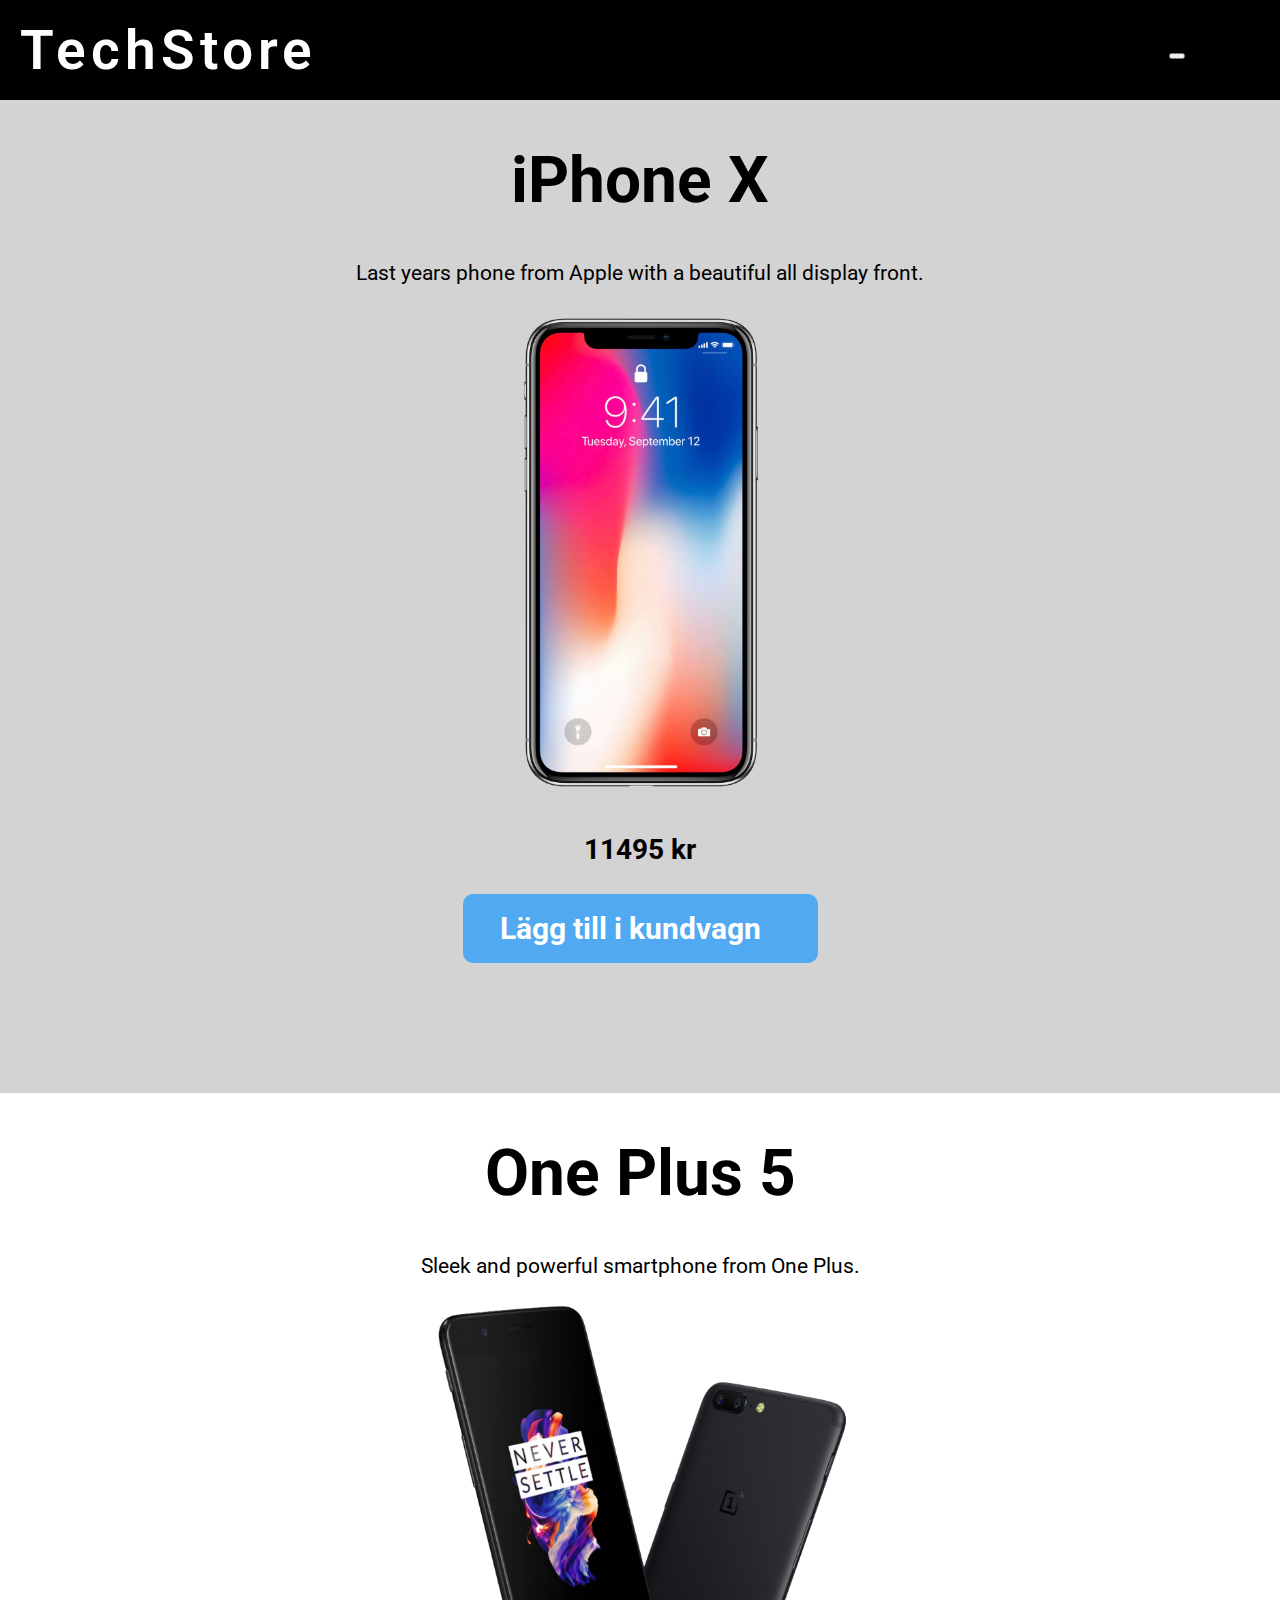
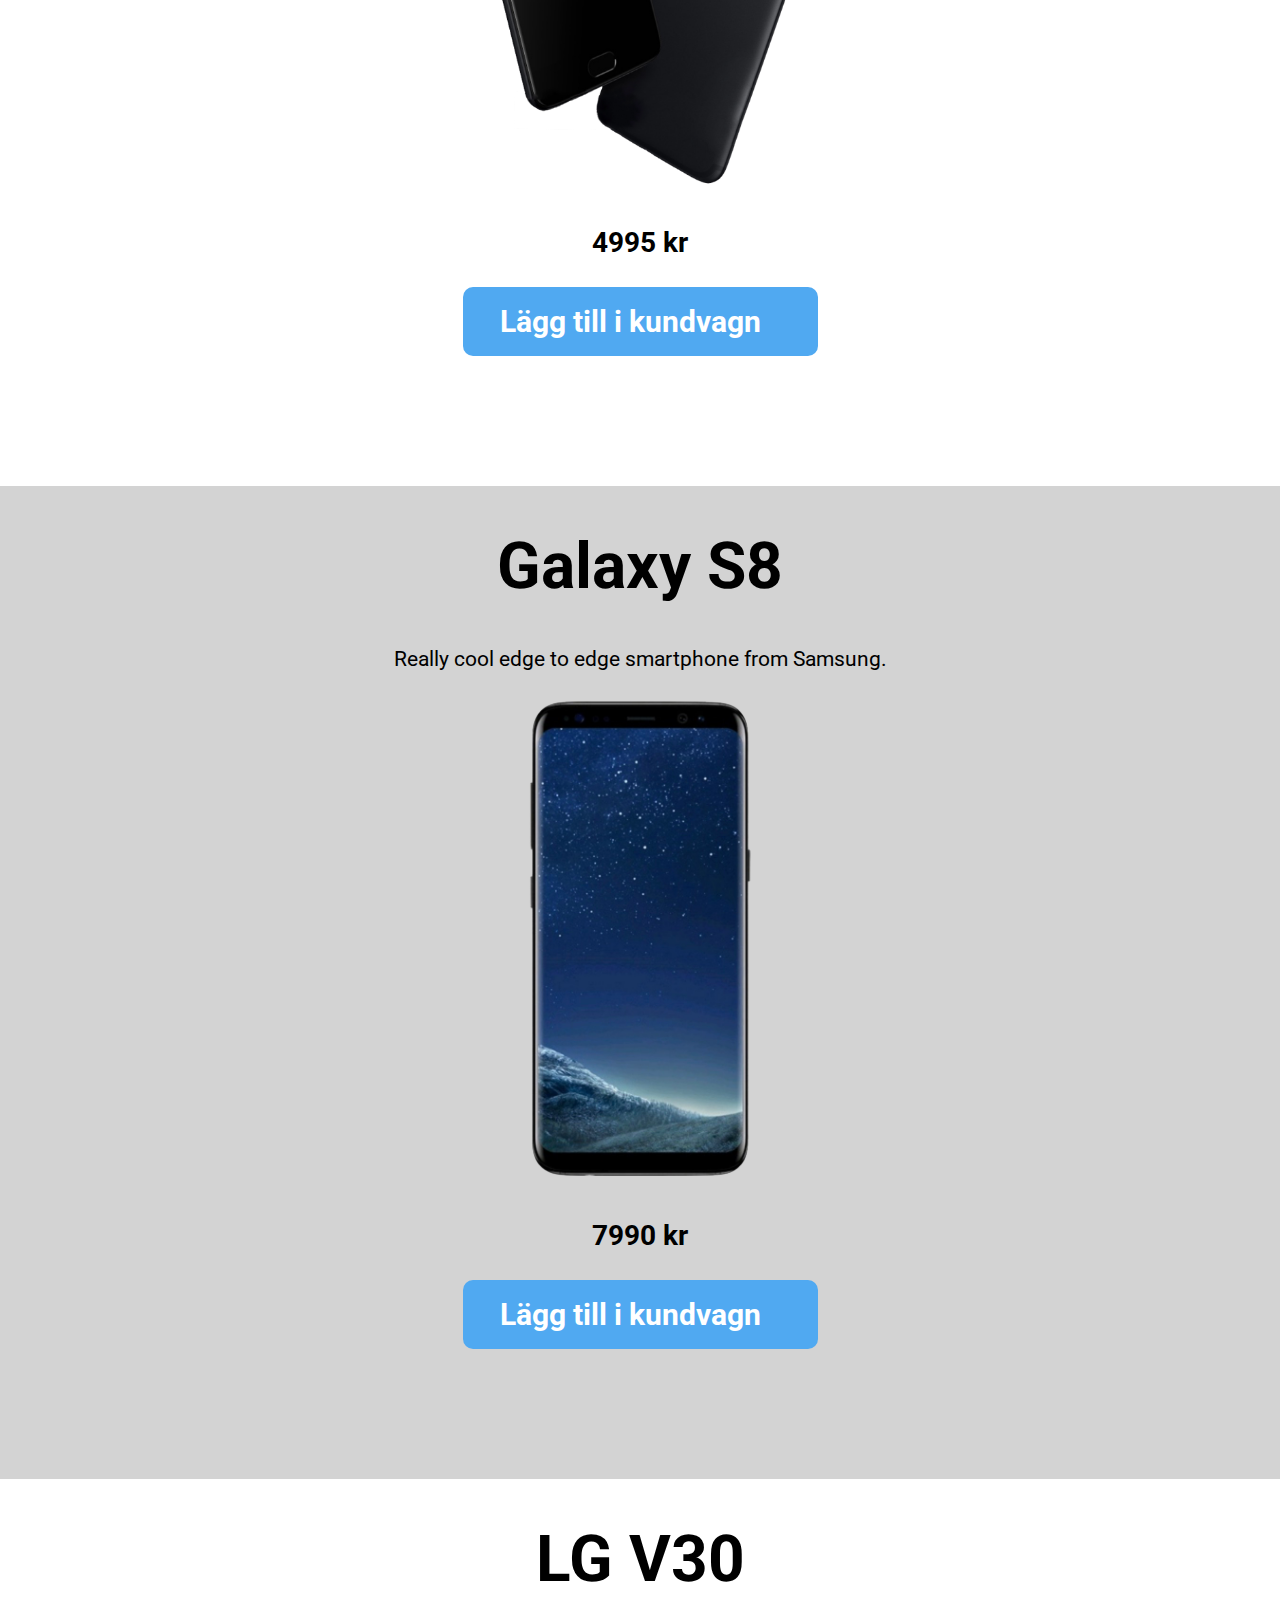
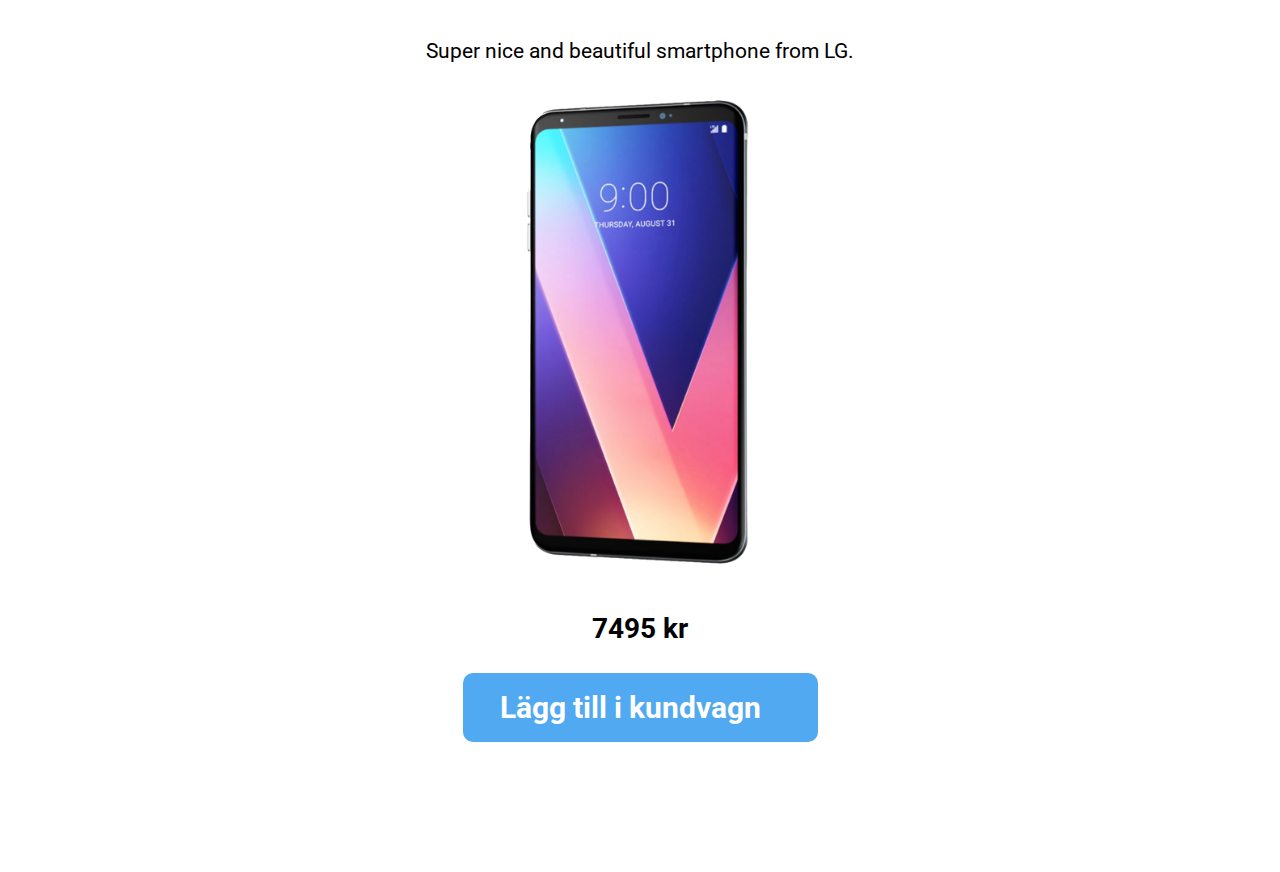
==== index.html @ 5148abc2 "CreatedTeachstoreSkeleton" ====
<!DOCTYPE HTML>

<html>

<head>
    <title>TechStore</title>
    <meta charset="utf-8" />
    <meta http-equiv="X-UA-Compatible" content="IE=edge">
    <meta name="viewport" content="width=device-width, initial-scale=1">
    <link rel="preconnect" href="https://fonts.googleapis.com">
    <link rel="preconnect" href="https://fonts.gstatic.com" crossorigin>
    <link href="https://fonts.googleapis.com/css2?family=Roboto:wght@700&family=Zen+Antique&display=swap" rel="stylesheet">
    <link rel="stylesheet" href="https://use.fontawesome.com/releases/v5.15.4/css/all.css" integrity="sha384-DyZ88mC6Up2uqS4h/KRgHuoeGwBcD4Ng9SiP4dIRy0EXTlnuz47vAwmeGwVChigm" crossorigin="anonymous">
    <!-- Visit www.fontawesome.com on how to add font icons to your project -->
    <!-- Link your stylesheet file/files, do NOT write styles in the html file! -->
    <script src="./main.js"></script>
    <link rel="stylesheet" href="main.css">
</head>

<body onload="initSite()">
    <header>
        <!-- Your header title and shopping cart button goes here  -->
        <div id="Header">
            <div id="HeaderText">
                <h1 id="TitleHeader">TechStore</h1>
            </div>
            <div id="Mellan"></div>
            <div id="rightHeader">
                <button id="Cart"><i class="fas fa-shopping-cart"></i></button>
               
            </div>
        </div>
    </header>

    <main>
      
    </main>


    <footer>
        <div class="namebox"></div>
    </footer>
</body>

</html>
---- main.css ----
* {
    box-sizing: border-box;
    font-family: 'Roboto', sans-serif;
}

#TitleHeader {
    font-size: 55px;;
    align-items: center;
    margin: 0px;
    font-weight: 600;
    letter-spacing: 5px;
    margin-left: 20px;
    flex-grow: 1;
}

#HeaderText {
    align-items: center;
    font-size: 35px;
}

#Mellan {
    flex-grow: 4;
    height: 100%;
}

body {
    position: relative;
    margin: 0pt;
    display: flex;
    align-items: center;
    flex-direction: column;  
}

#Header {
    position: fixed;
    height: 100px;
    background-color: rgb(0, 0, 0);
    margin: 0px;
    left: 0;
    right: 0;
    top: 0;
    flex-direction: row;
    color: white;
    display: flex;
    align-items: center;
}

#rightHeader {
    justify-content: flex-end;
    flex-grow: 1;
    text-align: center;
   
}

main {  
    display: flex;
    flex-direction: column;
    width: 100%;
    /* background-color: blue; */
    padding-top: 100px;
    text-align: center;
}

img {
    height: 55vh;
}

.titleContainer, .descriptionContainer, .priceContainer, .cartContainer {   
    font-family: 'Roboto', sans-serif;
}

.descriptionContainer {
    font-size: 21px;
}

.priceContainer { 
    font-size: x-large;
}

.titleContainer {
    font-size: xx-large;
}

.cartContainer {

display: flex;
justify-content: center;
padding-bottom: 130px;
}

button {
    background-color: none;
    font-size: 15px;
    
}

h4 {
    margin: 0px;
}

/* #myButton:hover {
    background-color: #555; 
} */


.cartButton {
    margin: 0;
    display: flex;
    align-items: center;
    background-color: rgb(80, 169, 241);
    padding: 17px 37px 17px 37px;
    border-radius: 10px;
    cursor: pointer;
    font-size: 30px;
    text-align: start;
    color: white;
}

.buttonIcon { 
    margin-left: 20px;
}

@media screen and (max-width: 650px) {
    body {
      
    }

    main{
        padding-top: 50px;
    }

    .cartButton {
        font-size: 17px;
        padding: 11px 27px 11px 27px;
    }

    #Header {
        height: 50px
    }

    #TitleHear

    #HeaderText {
        height: 50%;
        font-size: 50%;
        padding-right: 10px;
    }

    #TitleHeader {
        font-size: 80%;
    }

    .cartContainer {
        padding-bottom: 70px;
    }

   
    .productContainer > * {
        font-size: 70%;
    }
}
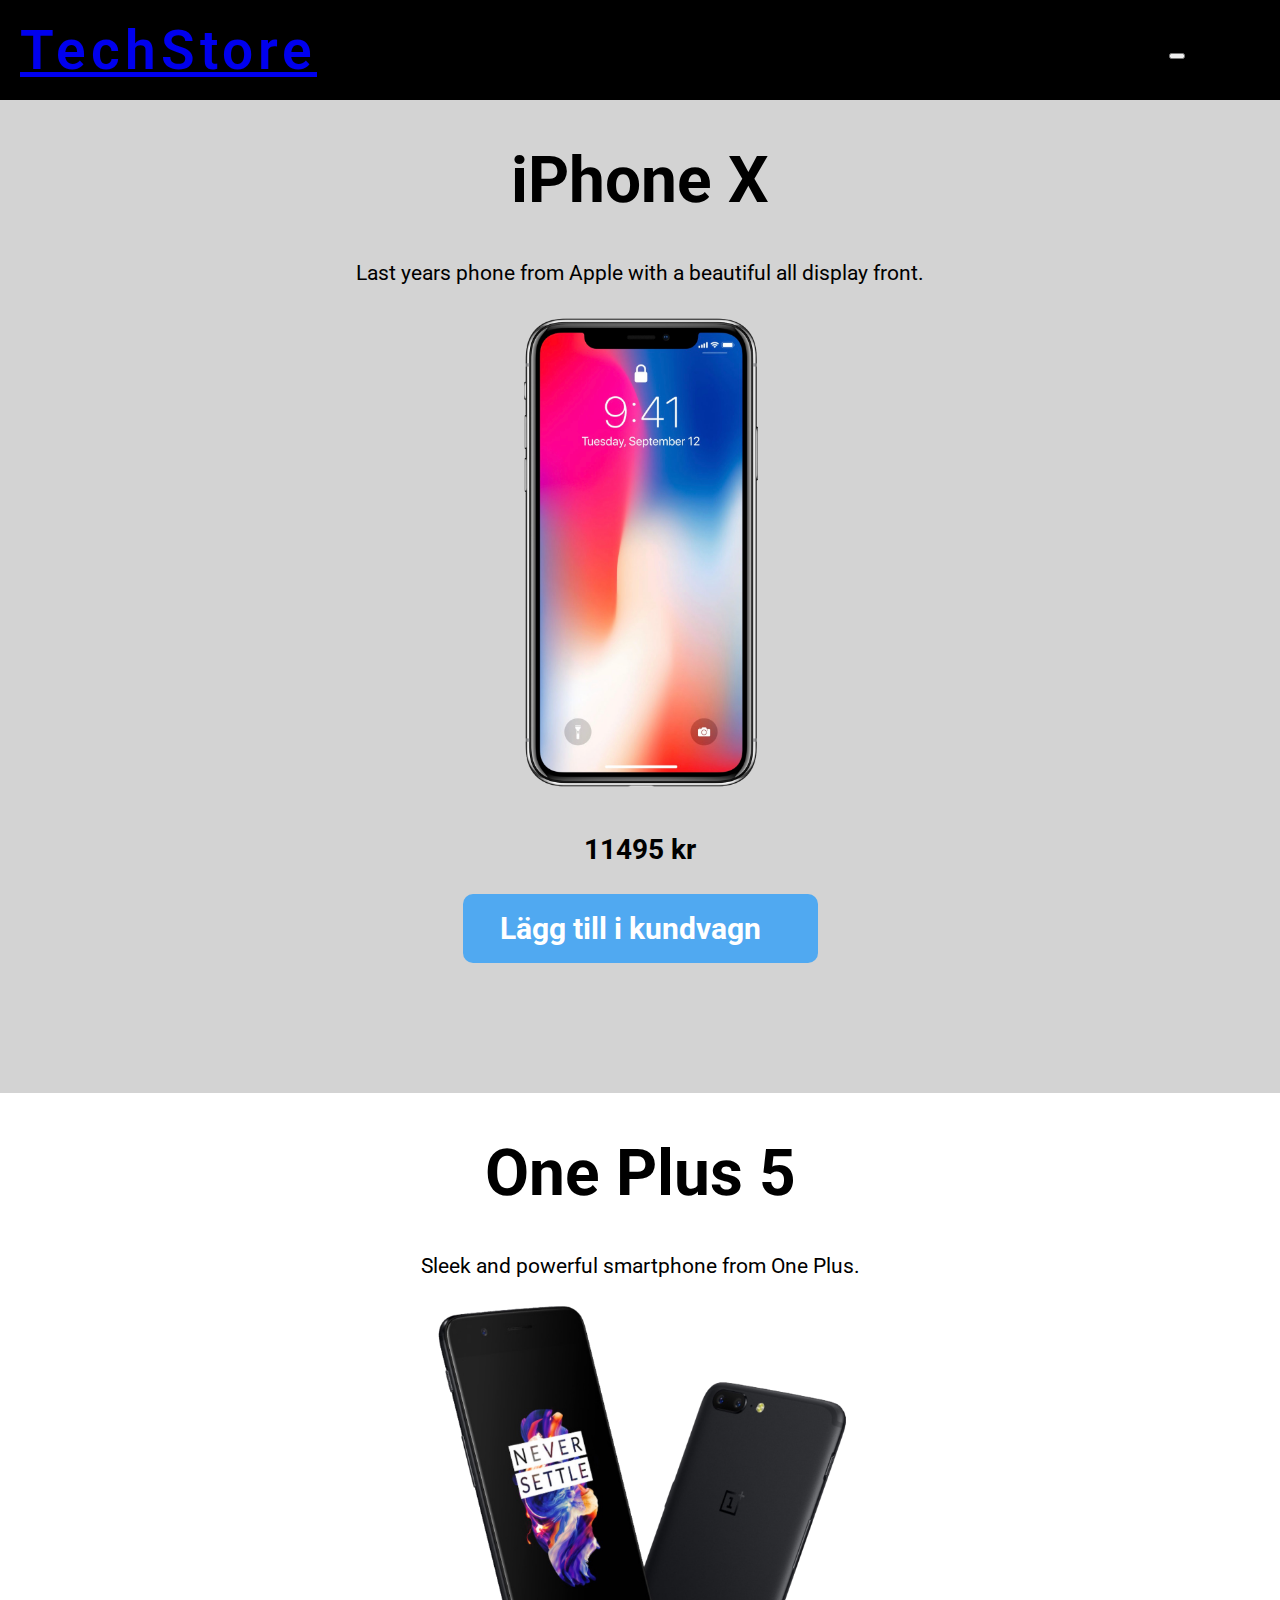
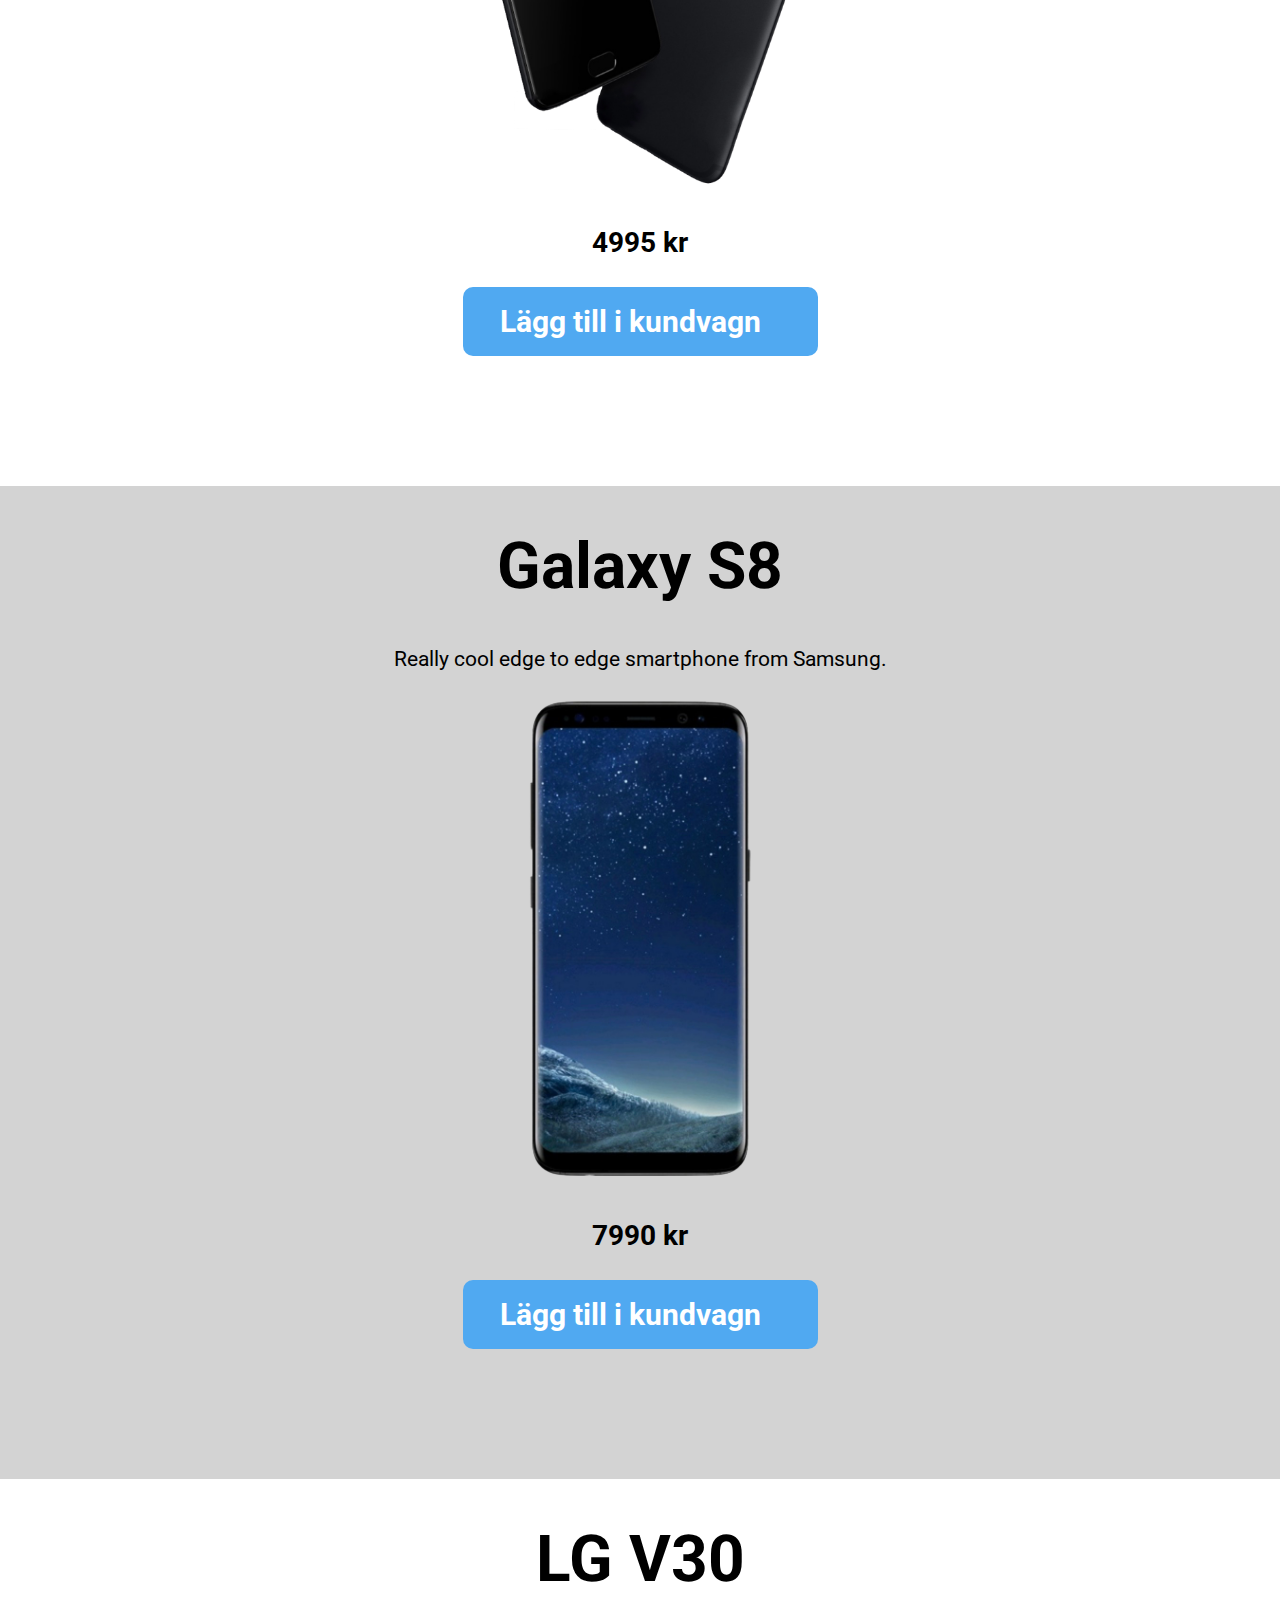
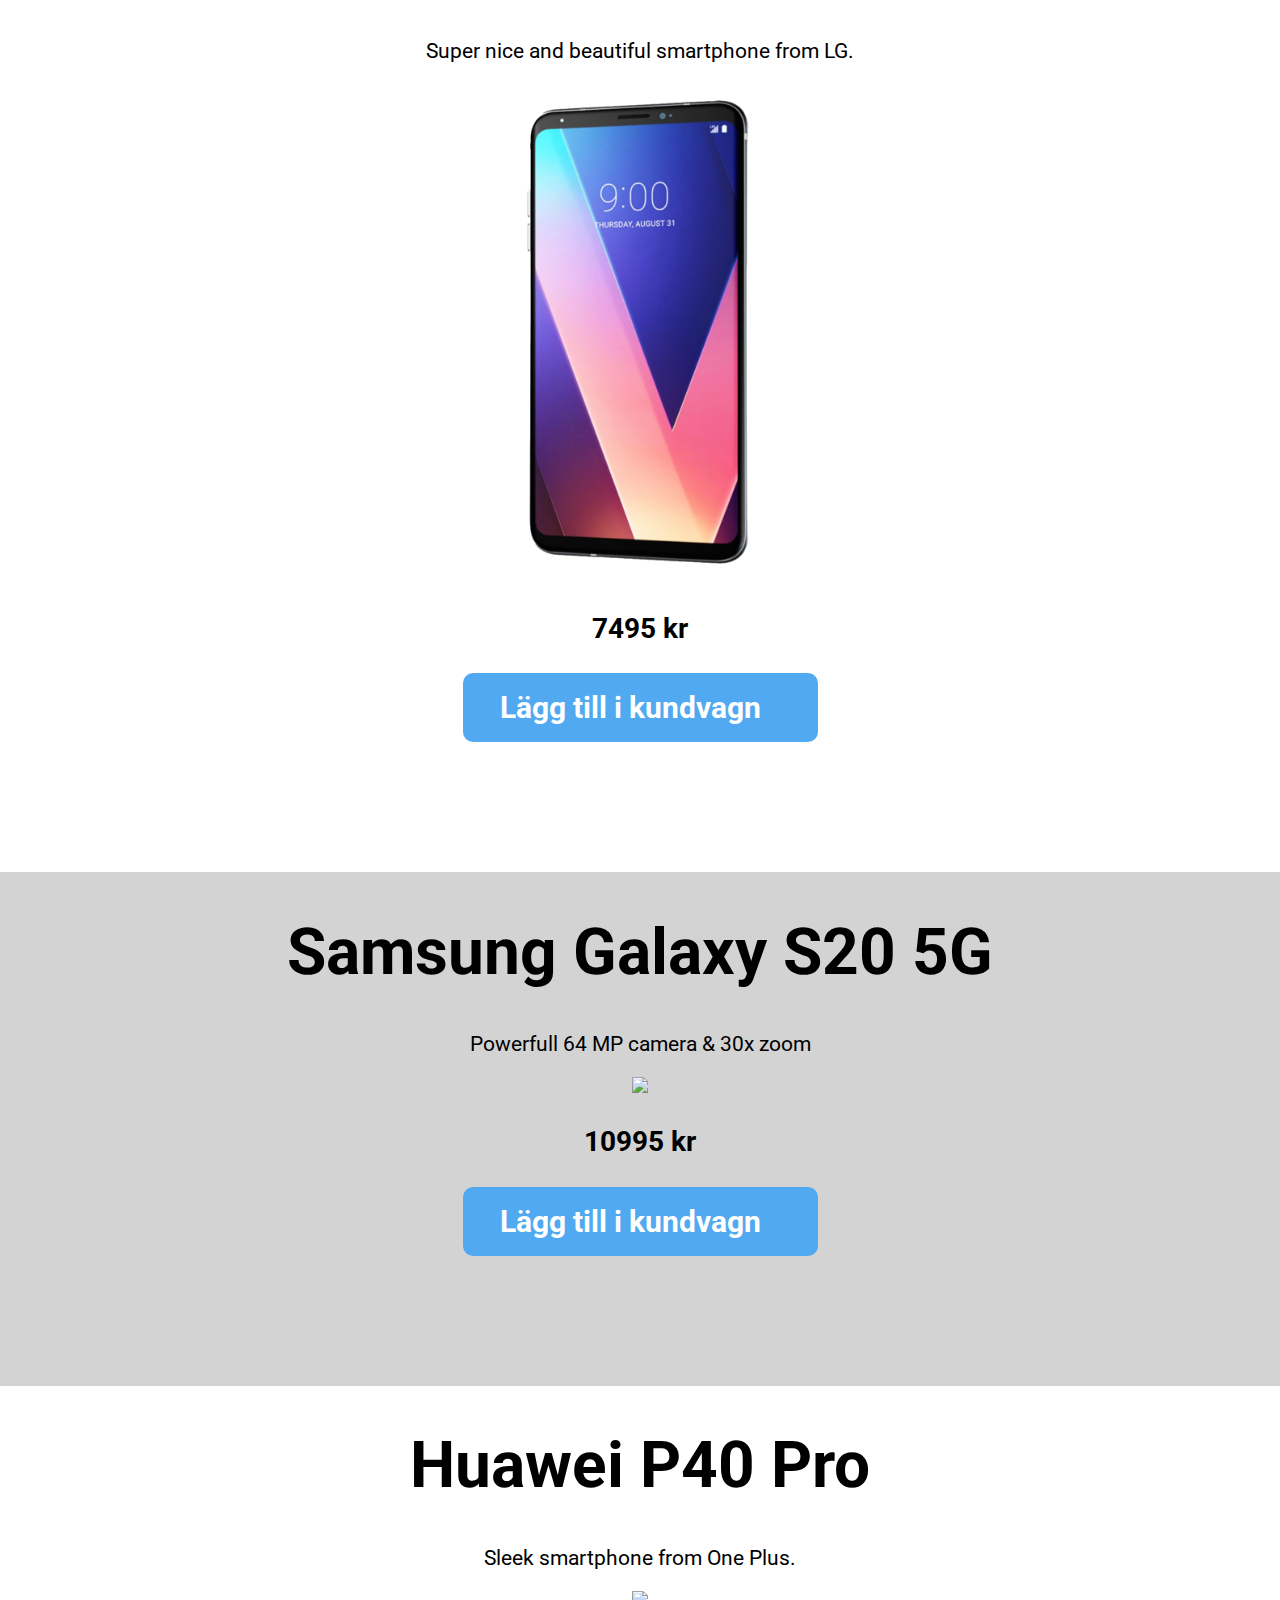
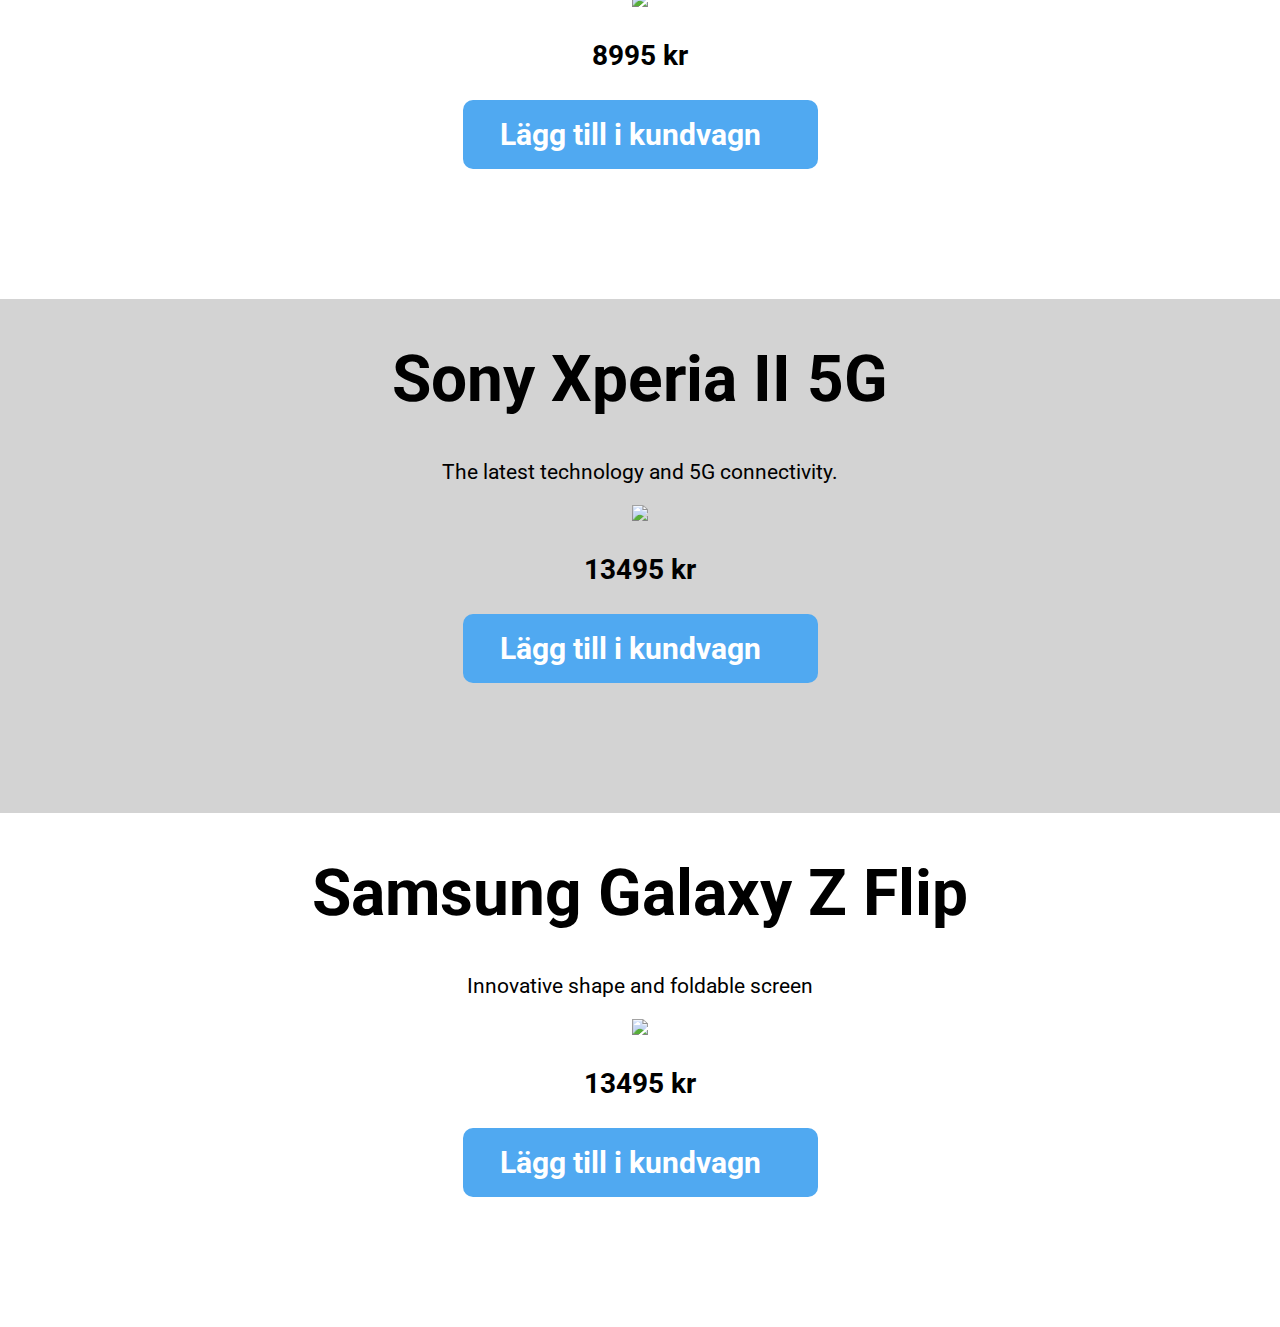
==== commit 06c72b75: "Arbete med TechStore" ====
--- a/index.html
+++ b/index.html
@@ -22,12 +22,12 @@
         <!-- Your header title and shopping cart button goes here  -->
         <div id="Header">
             <div id="HeaderText">
-                <h1 id="TitleHeader">TechStore</h1>
+                <h1 id="TitleHeader"><a href="./index.html">TechStore</a></h1>
             </div>
             <div id="Mellan"></div>
             <div id="rightHeader">
-                <button id="Cart"><i class="fas fa-shopping-cart"></i></button>
-               
+                <button id="Cart"><i class="fas fa-shopping-cart"></i><a href="./ShoppingCart.html"></a></button>
+                
             </div>
         </div>
     </header>
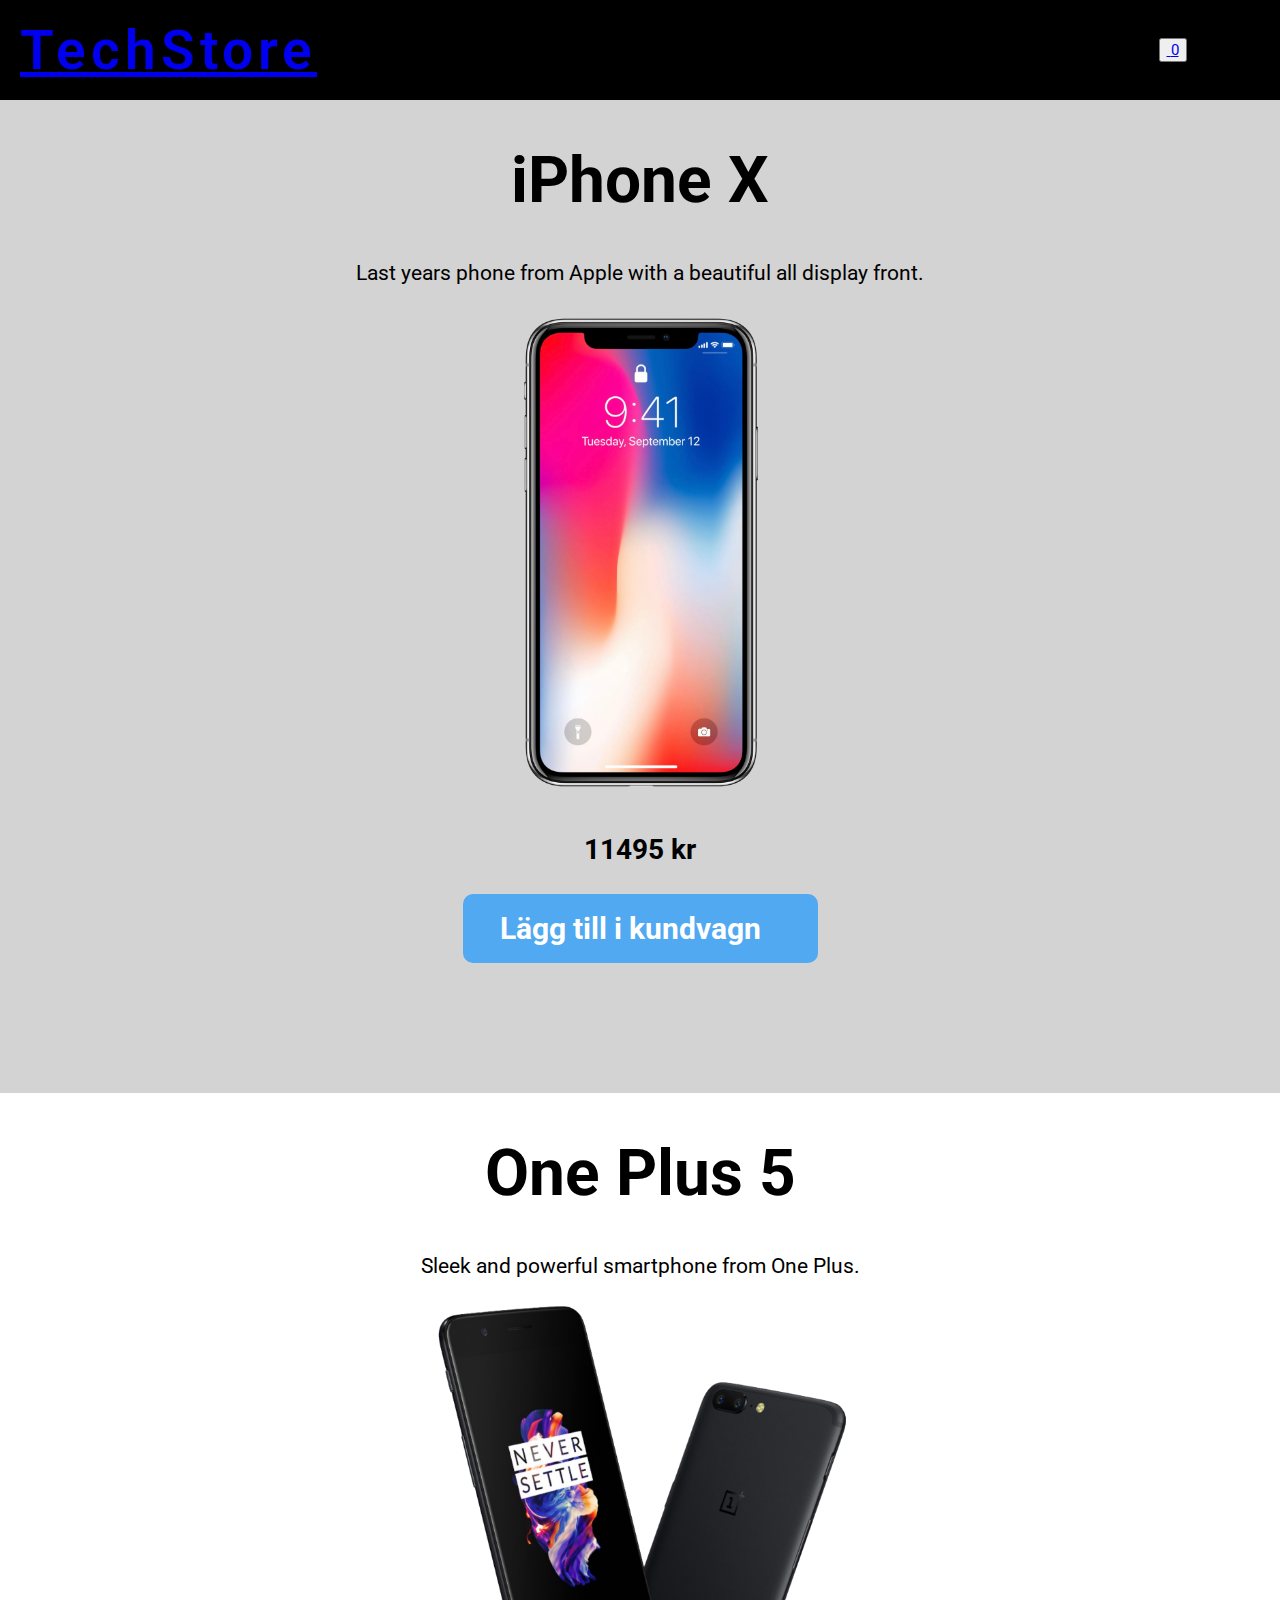
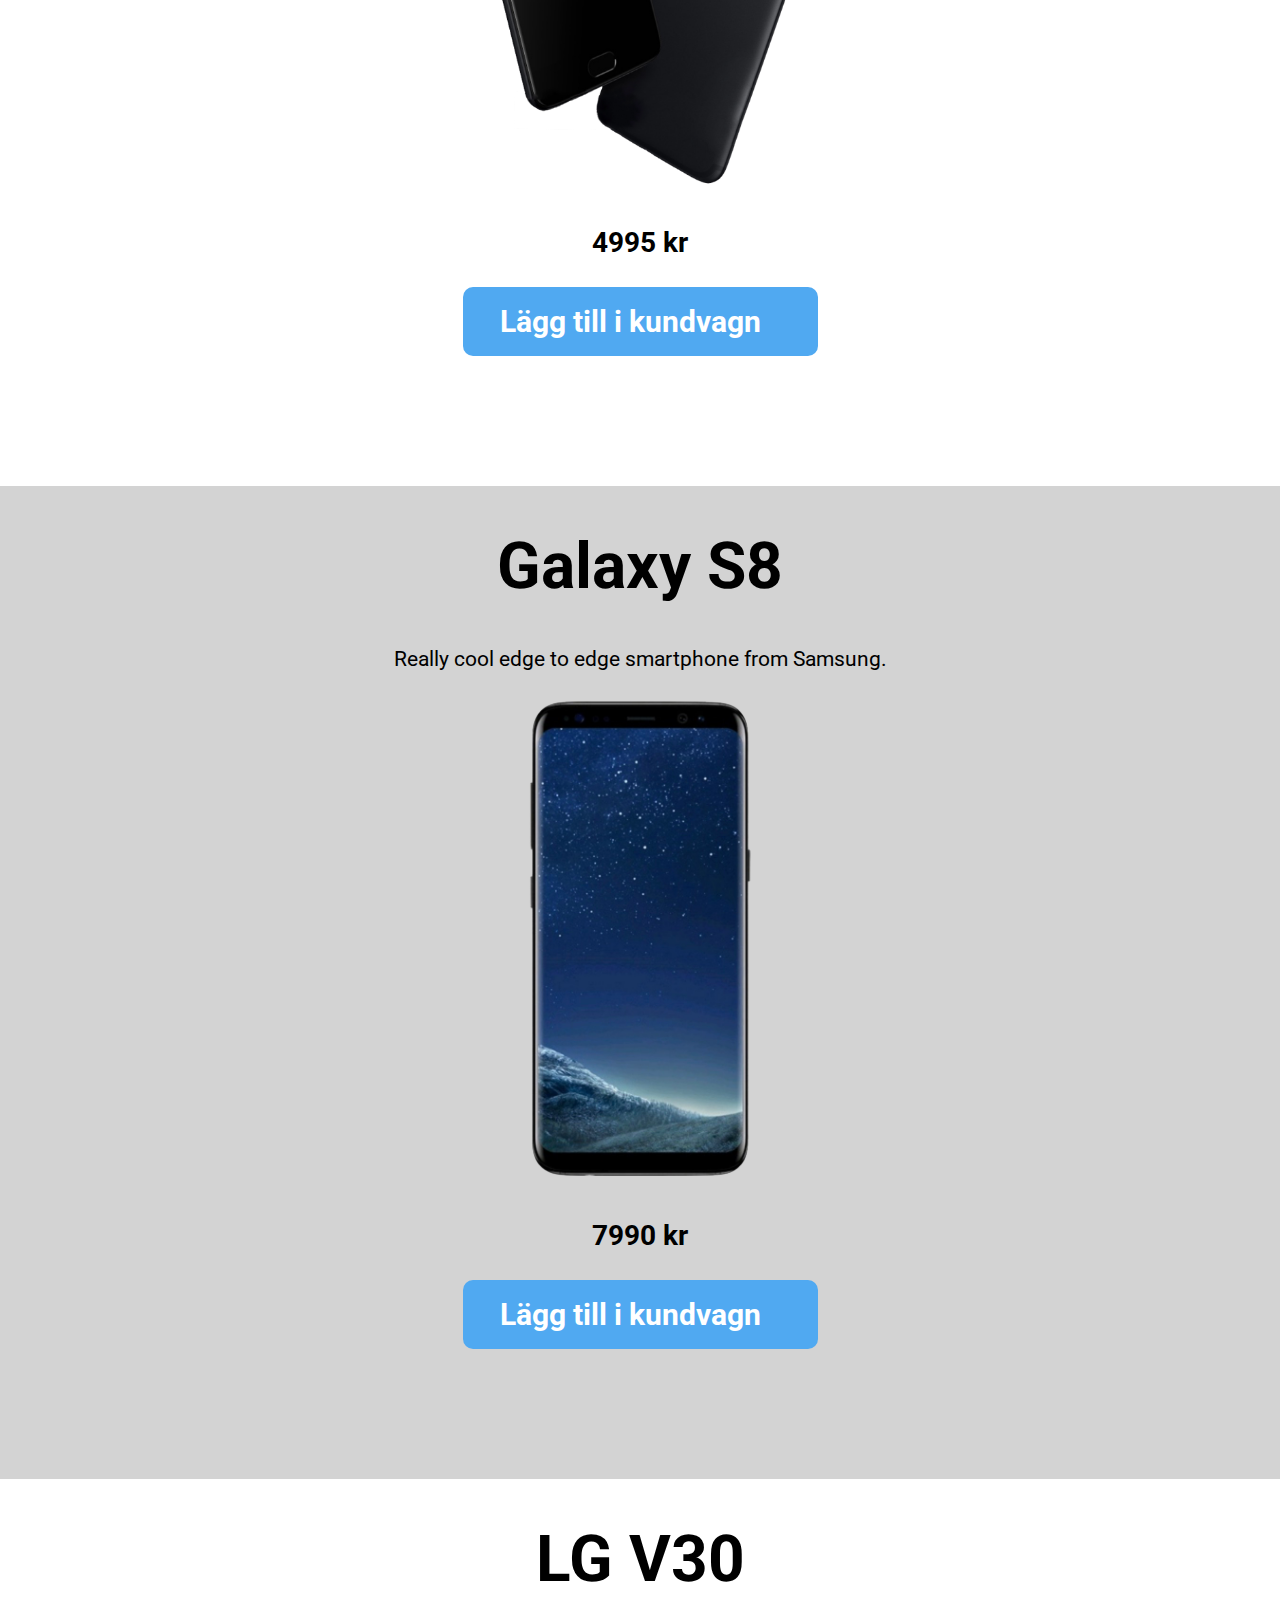
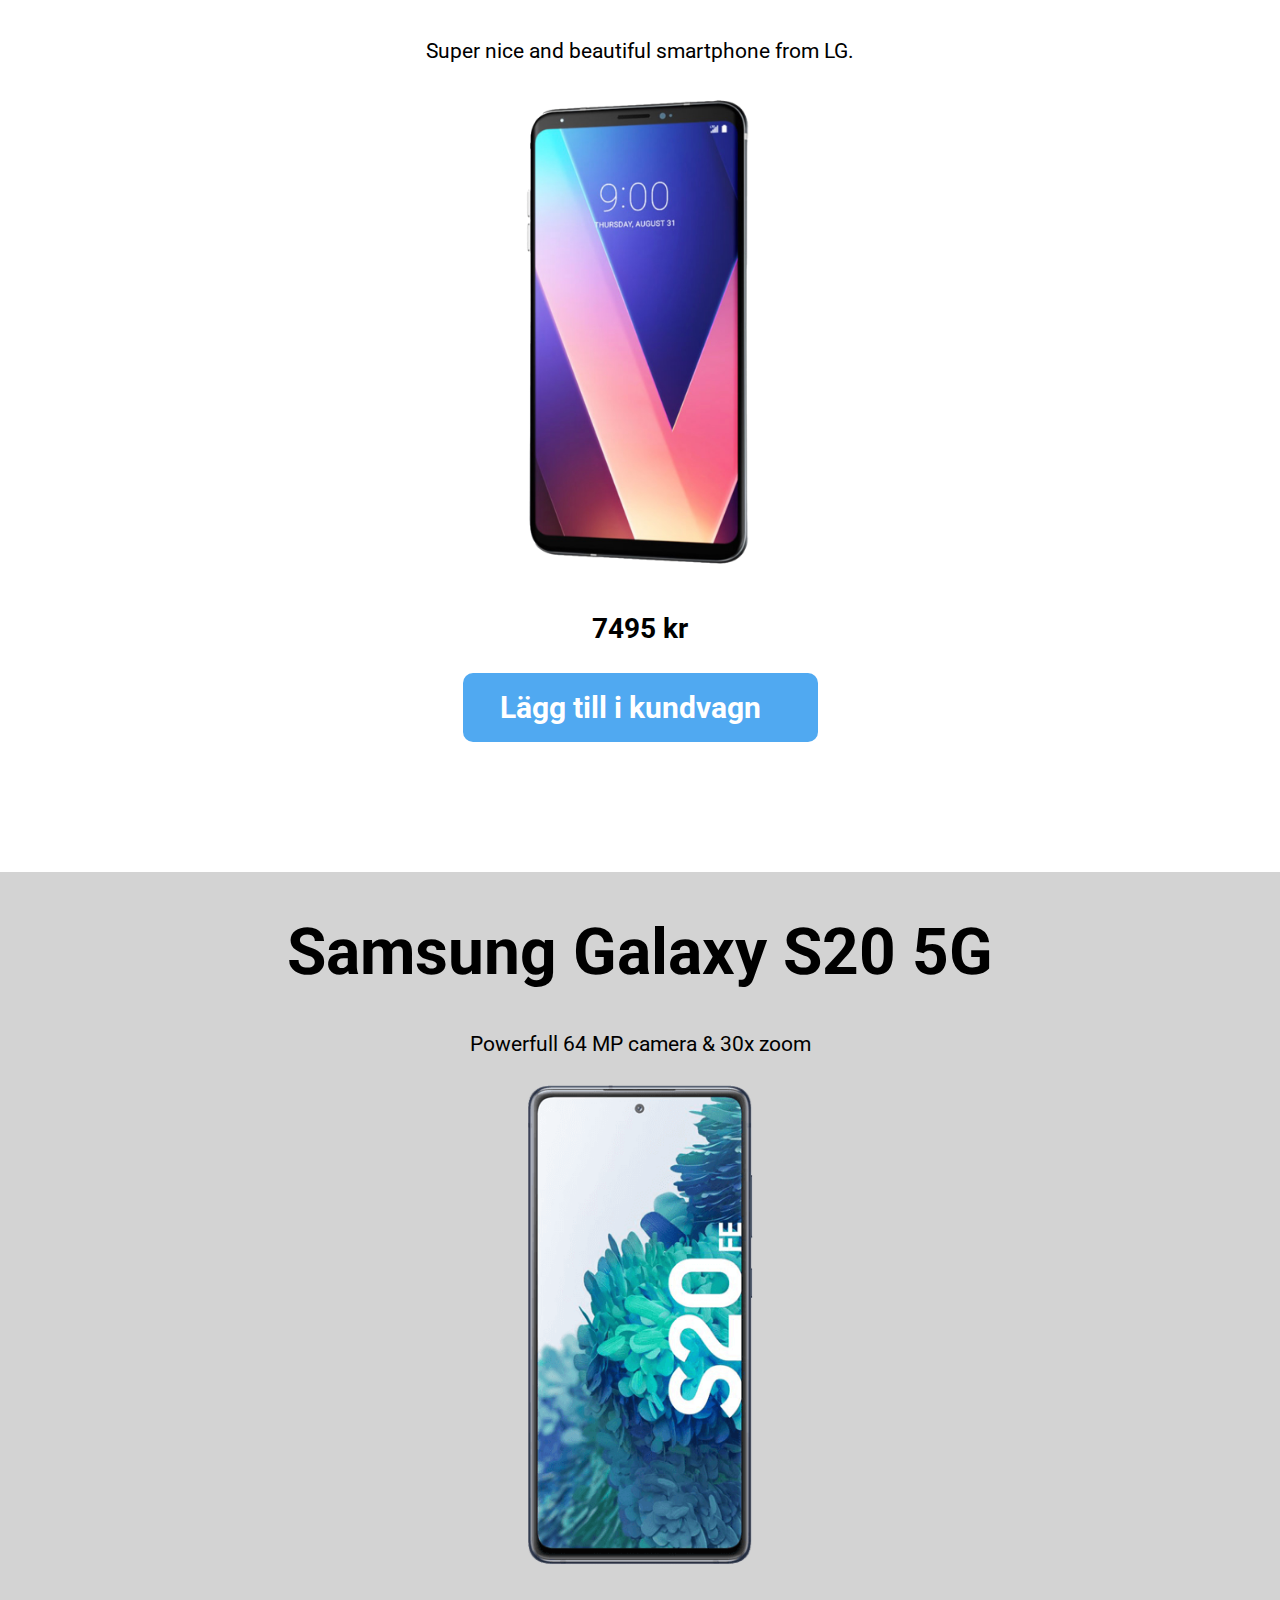
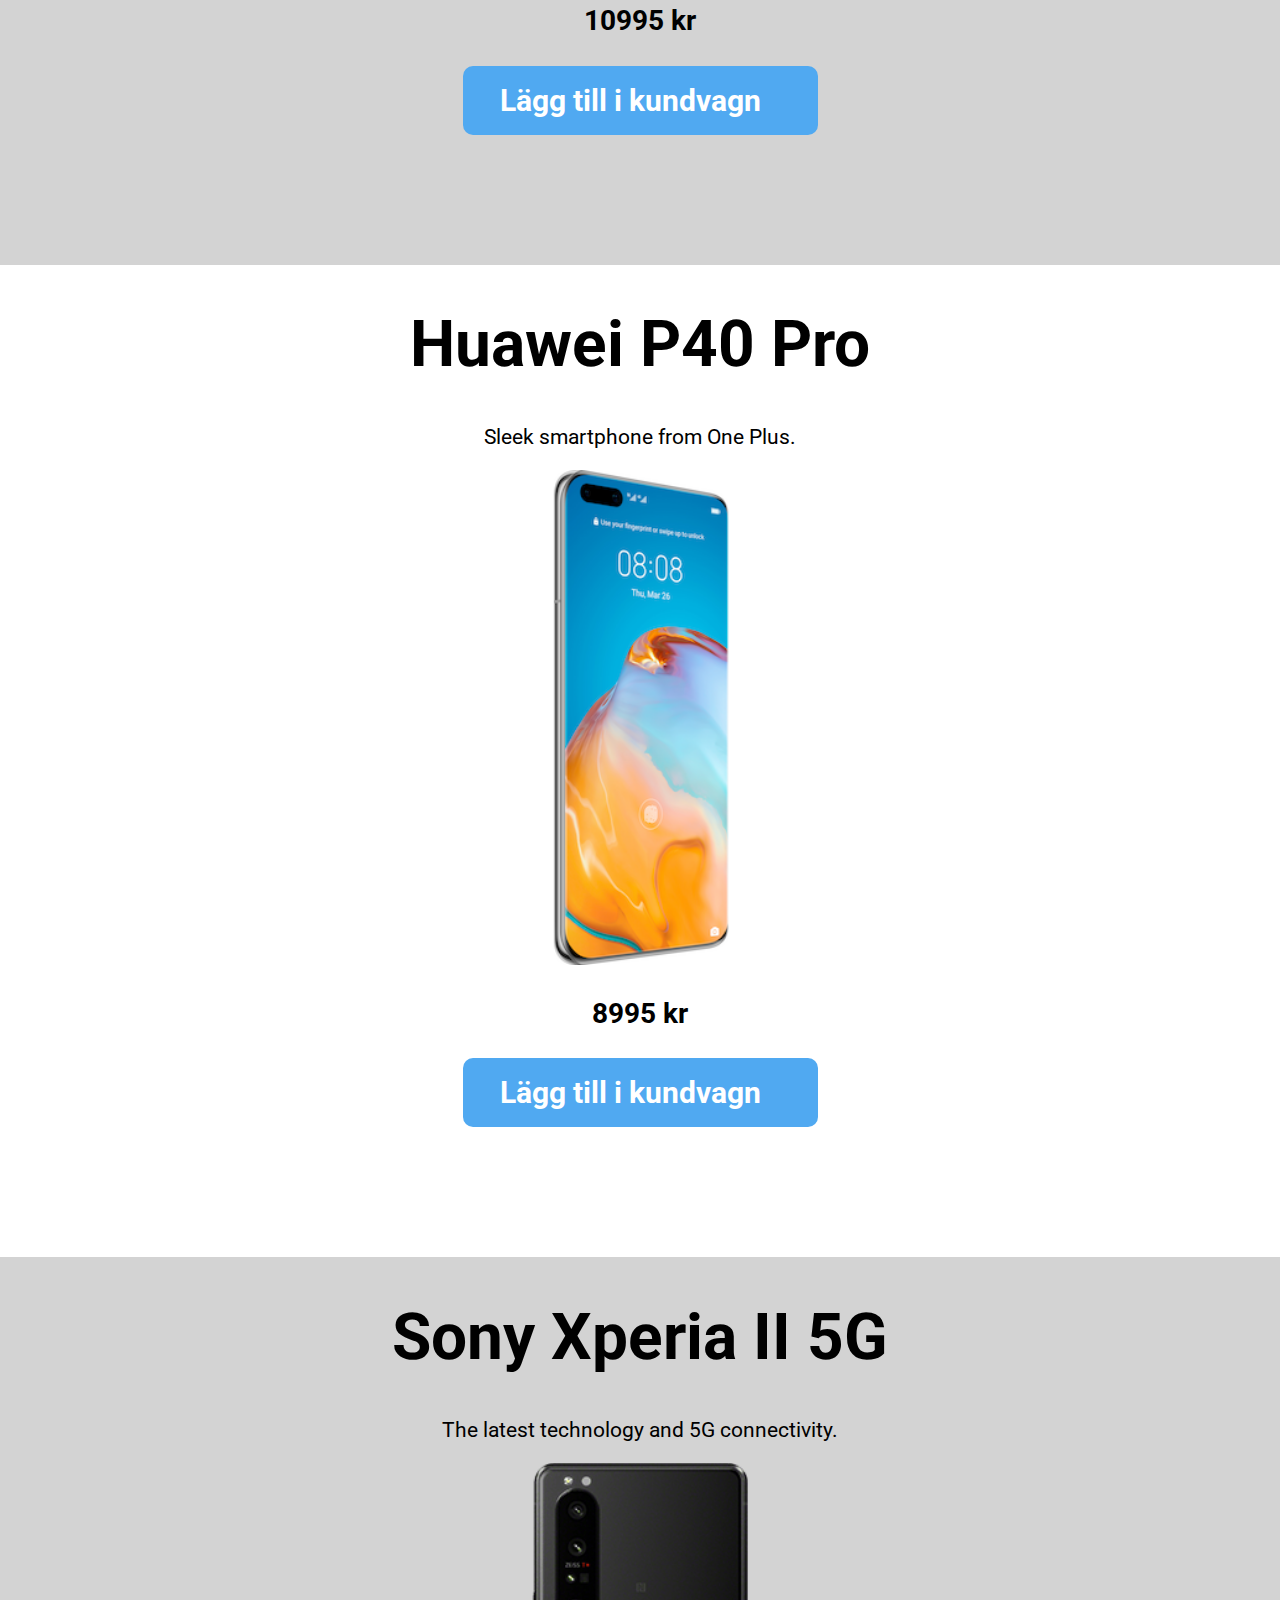
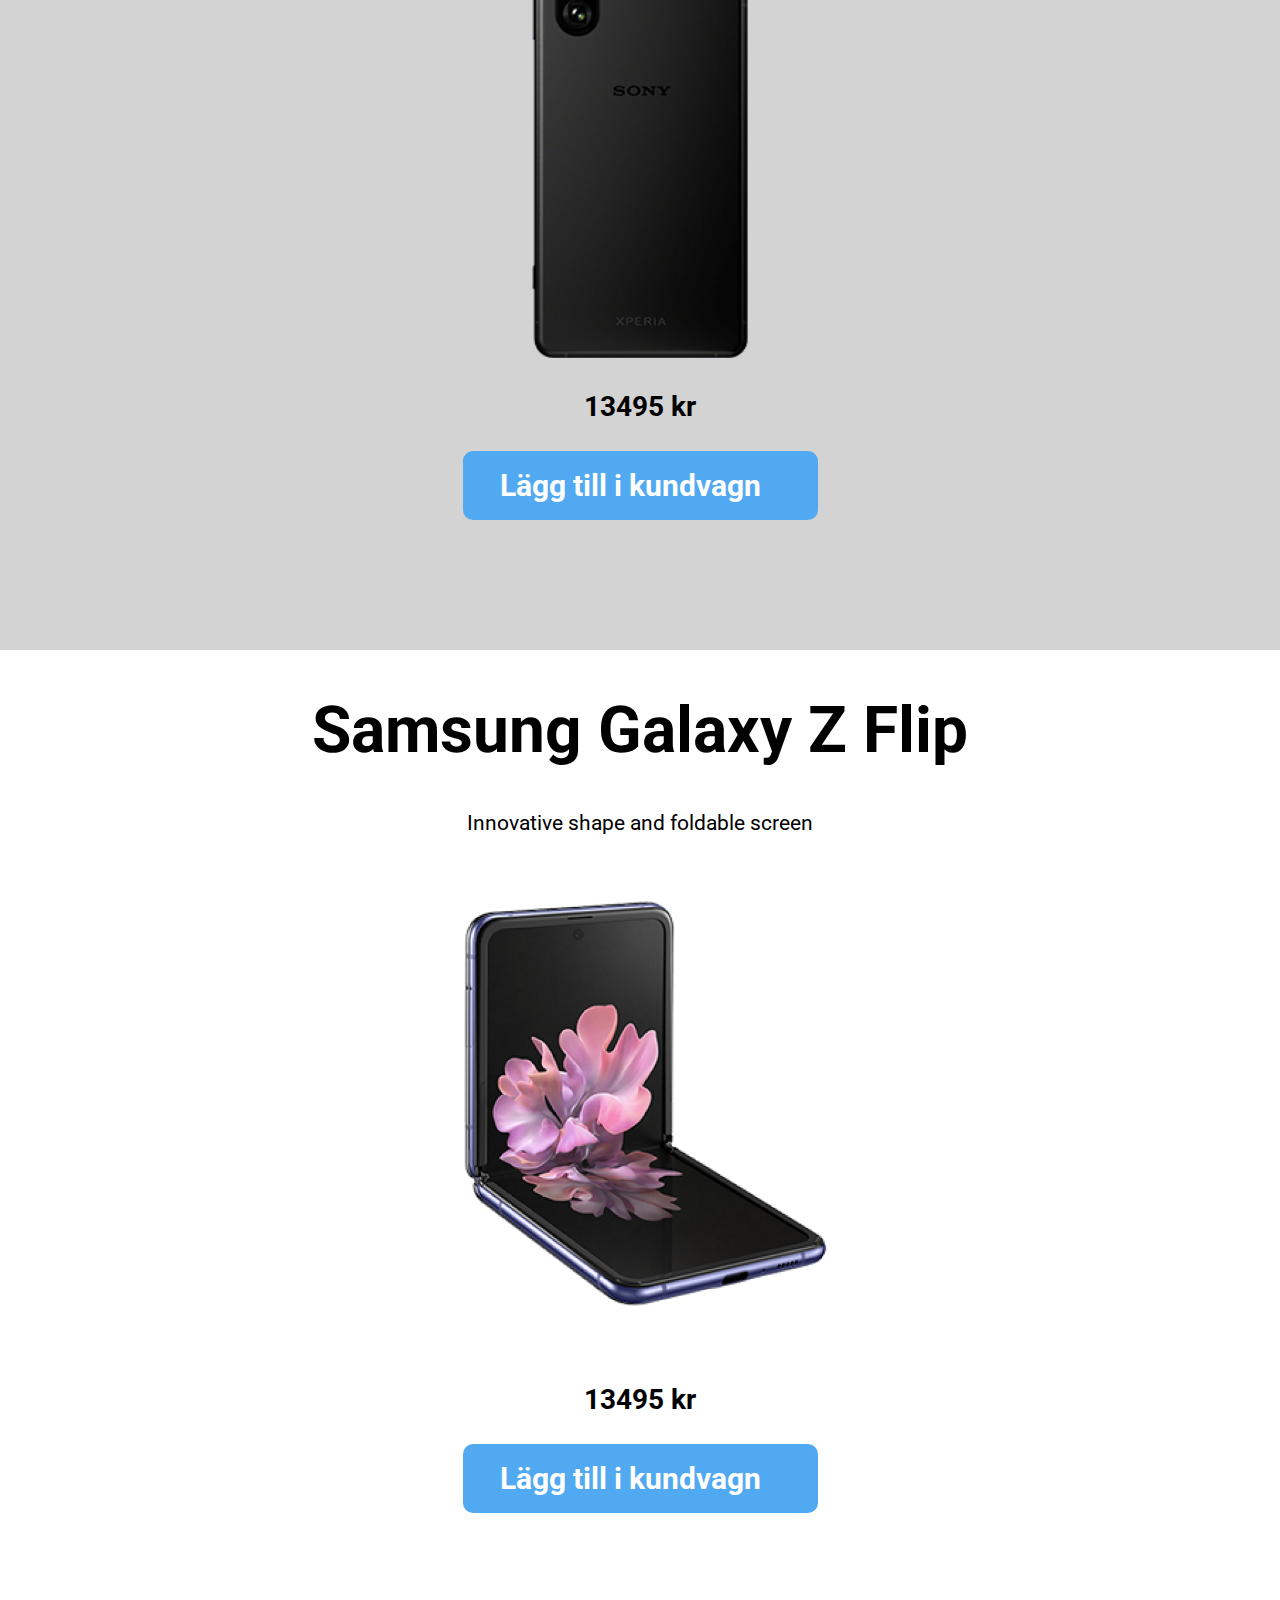
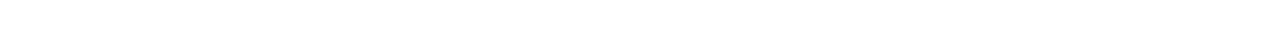
==== commit 42852acf: "Working-with-cart" ====
--- a/index.html
+++ b/index.html
@@ -11,8 +11,7 @@
     <link rel="preconnect" href="https://fonts.gstatic.com" crossorigin>
     <link href="https://fonts.googleapis.com/css2?family=Roboto:wght@700&family=Zen+Antique&display=swap" rel="stylesheet">
     <link rel="stylesheet" href="https://use.fontawesome.com/releases/v5.15.4/css/all.css" integrity="sha384-DyZ88mC6Up2uqS4h/KRgHuoeGwBcD4Ng9SiP4dIRy0EXTlnuz47vAwmeGwVChigm" crossorigin="anonymous">
-    <!-- Visit www.fontawesome.com on how to add font icons to your project -->
-    <!-- Link your stylesheet file/files, do NOT write styles in the html file! -->
+
     <script src="./main.js"></script>
     <link rel="stylesheet" href="main.css">
 </head>
@@ -26,7 +25,10 @@
             </div>
             <div id="Mellan"></div>
             <div id="rightHeader">
-                <button id="Cart"><i class="fas fa-shopping-cart"></i><a href="./ShoppingCart.html"></a></button>
+                
+                    <button id="Cart"><a href="./ShoppingCart.html">
+                            &nbsp<span>0</span> <i class="fas fa-shopping-cart"></i></a></button>
+                
                 
             </div>
         </div>
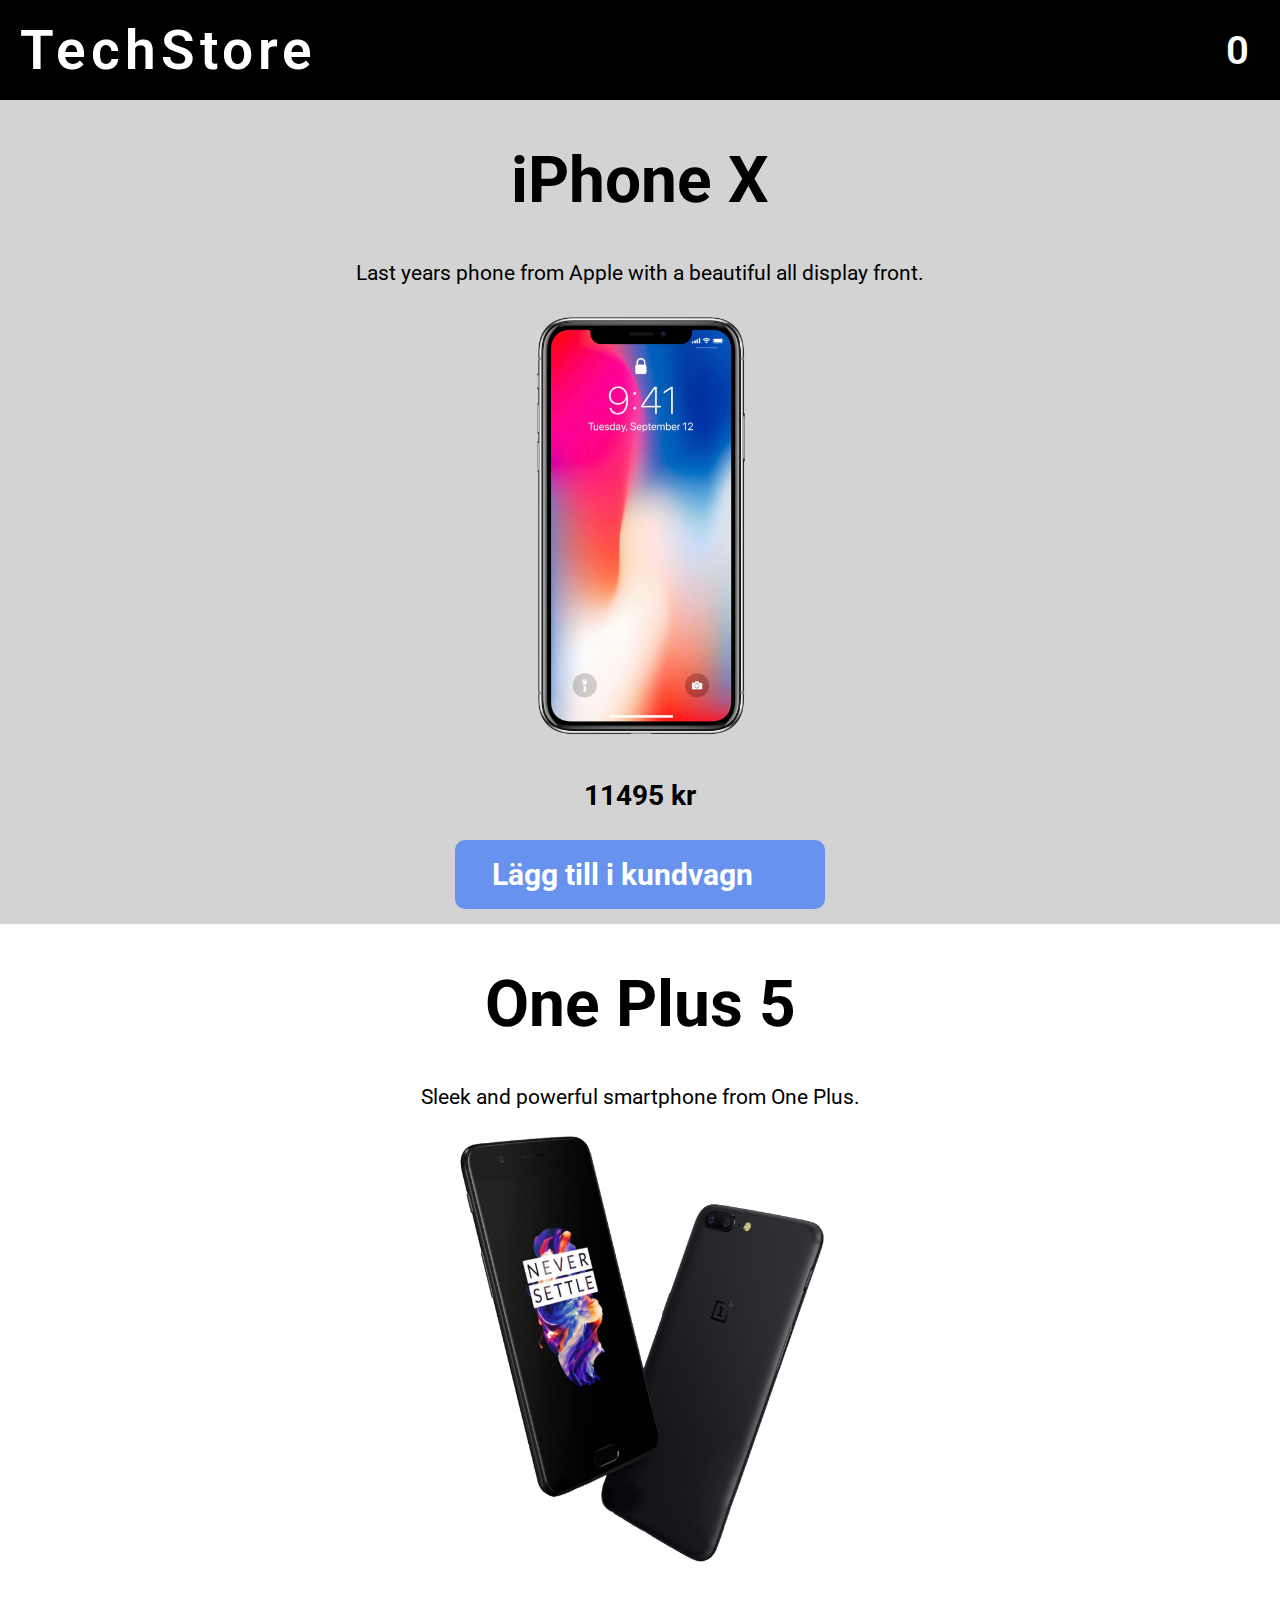
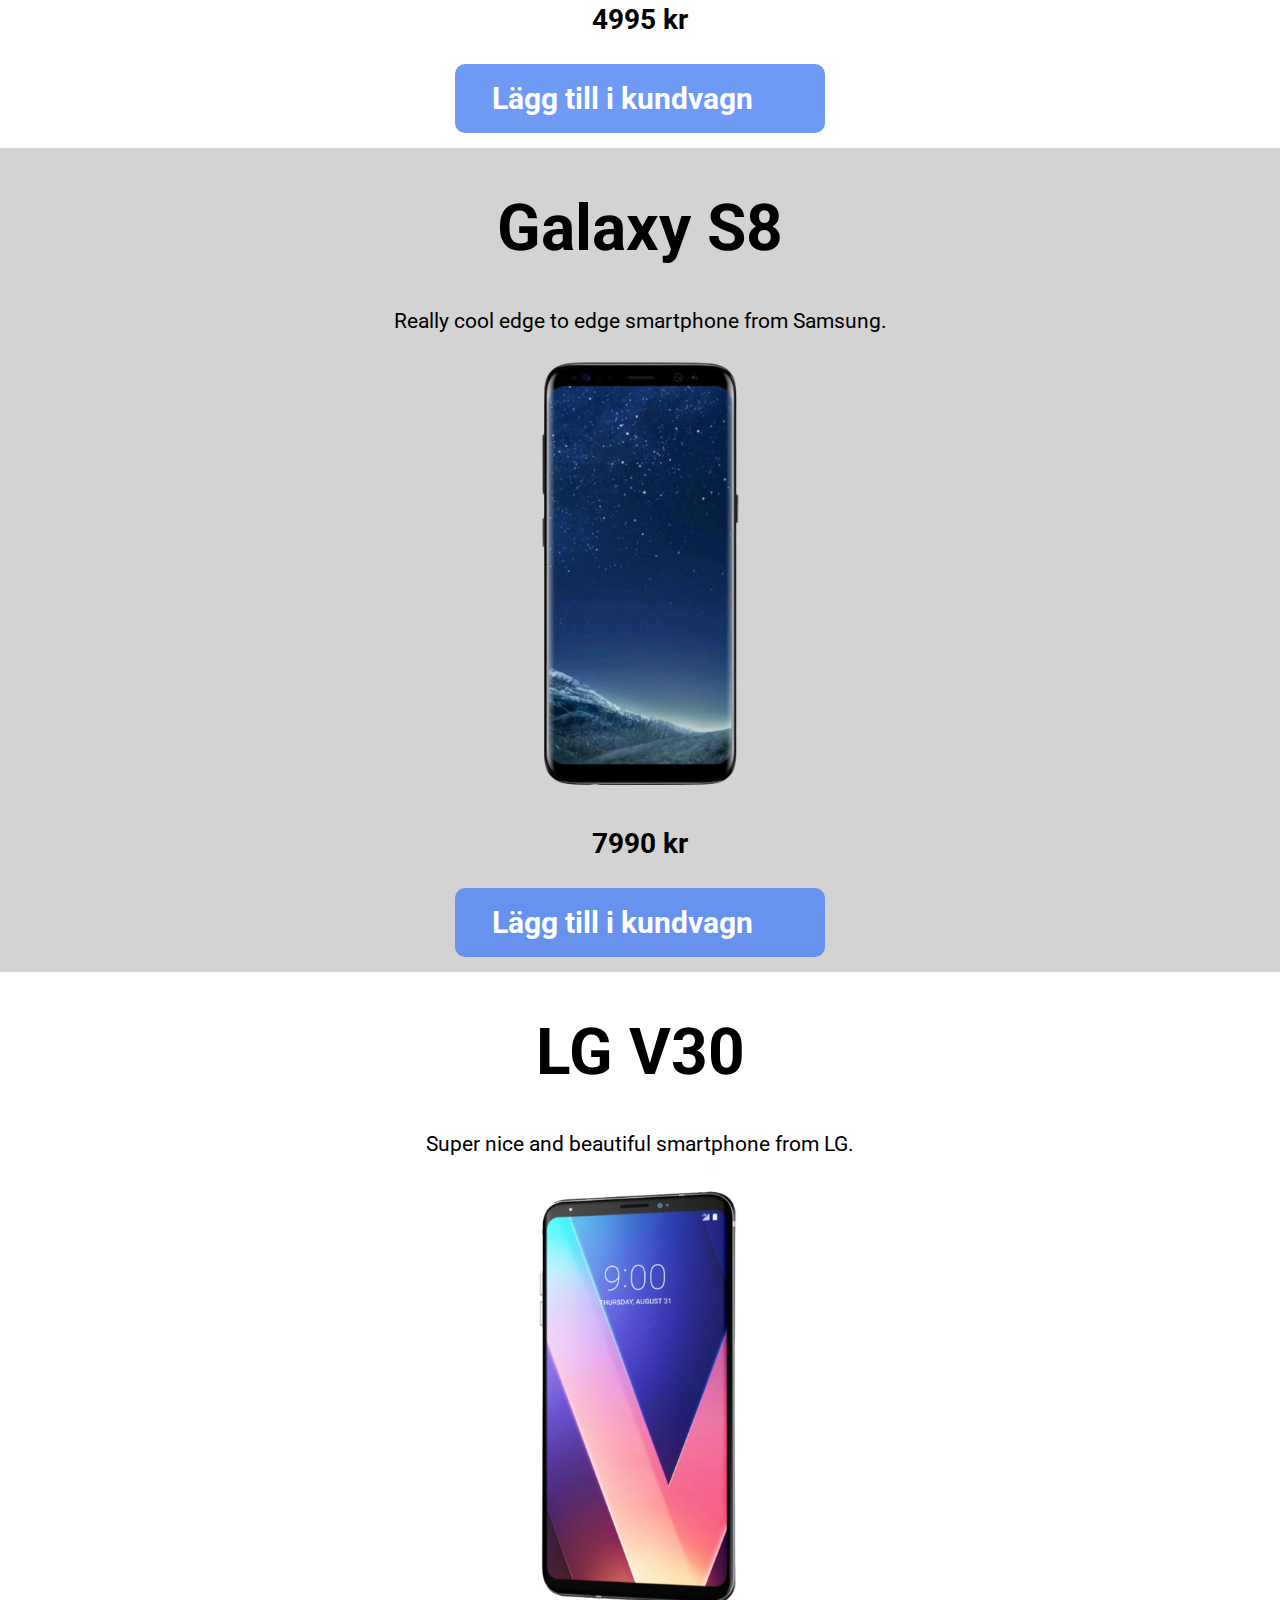
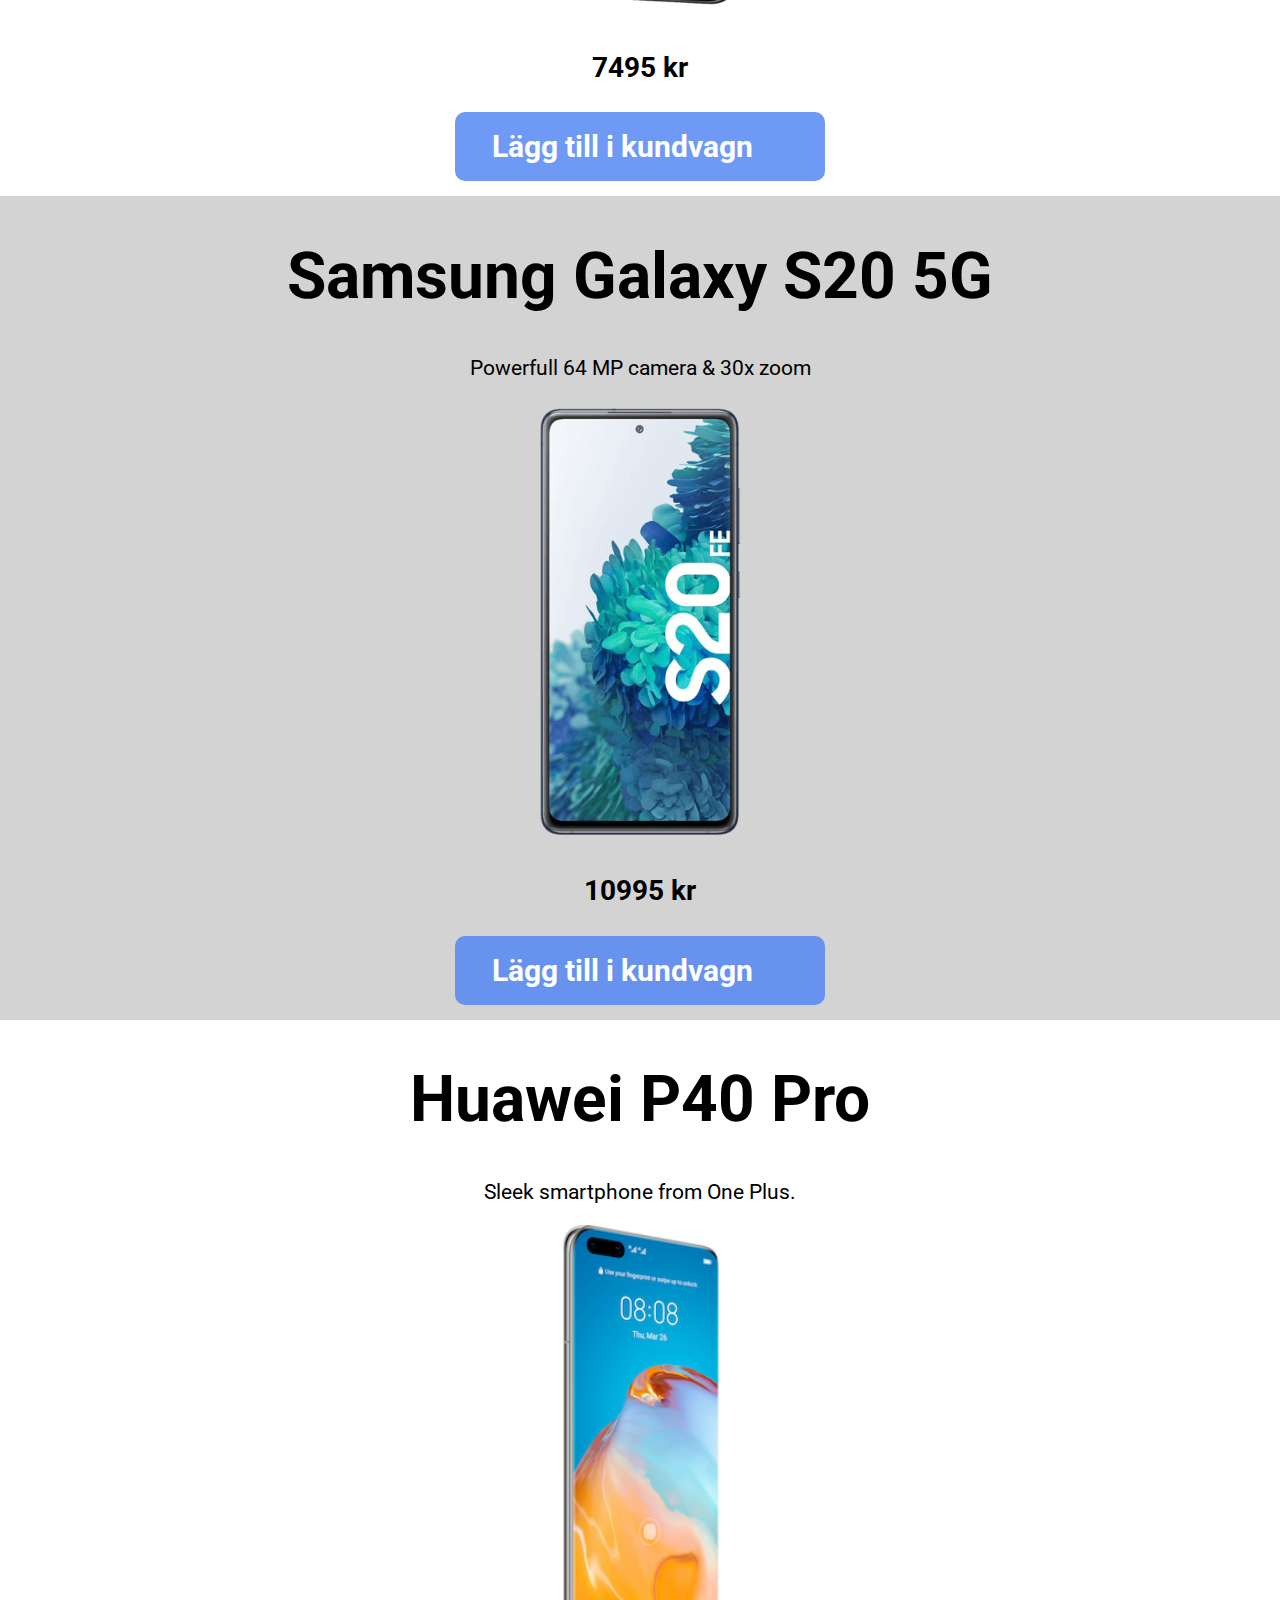
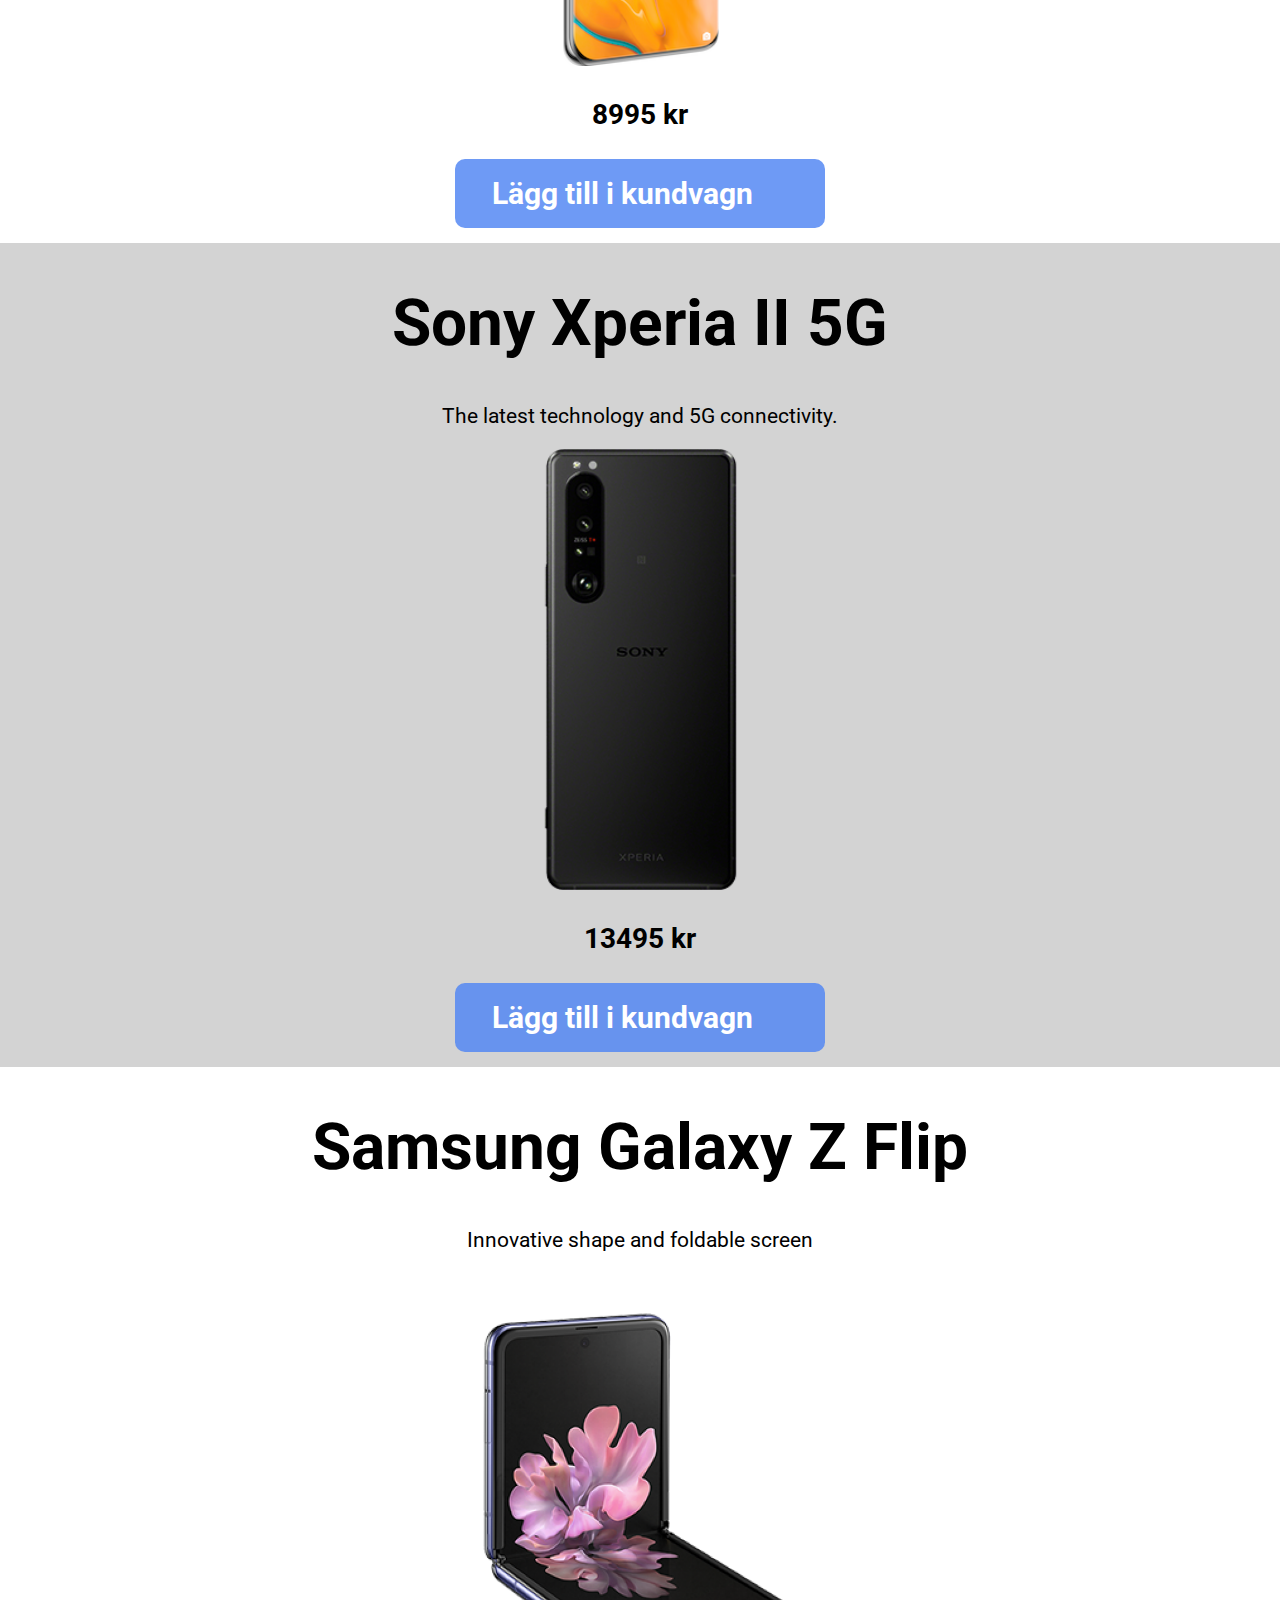
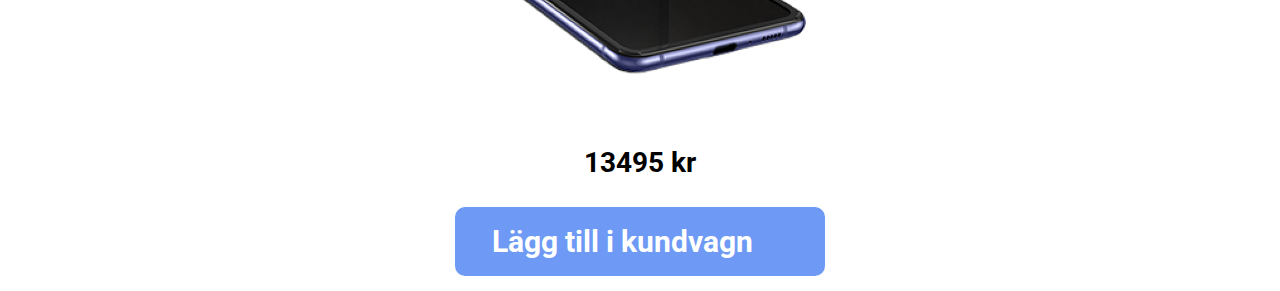
==== commit 5652f49e: "cart-update" ====
--- a/index.html
+++ b/index.html
@@ -1,43 +1,42 @@
-<!DOCTYPE HTML>
+<!DOCTYPE html>
 
 <html>
 
 <head>
     <title>TechStore</title>
     <meta charset="utf-8" />
-    <meta http-equiv="X-UA-Compatible" content="IE=edge">
-    <meta name="viewport" content="width=device-width, initial-scale=1">
-    <link rel="preconnect" href="https://fonts.googleapis.com">
-    <link rel="preconnect" href="https://fonts.gstatic.com" crossorigin>
-    <link href="https://fonts.googleapis.com/css2?family=Roboto:wght@700&family=Zen+Antique&display=swap" rel="stylesheet">
-    <link rel="stylesheet" href="https://use.fontawesome.com/releases/v5.15.4/css/all.css" integrity="sha384-DyZ88mC6Up2uqS4h/KRgHuoeGwBcD4Ng9SiP4dIRy0EXTlnuz47vAwmeGwVChigm" crossorigin="anonymous">
+    <meta http-equiv="X-UA-Compatible" content="IE=edge" />
+    <meta name="viewport" content="width=device-width, initial-scale=1" />
+    <link rel="preconnect" href="https://fonts.googleapis.com" />
+    <link rel="preconnect" href="https://fonts.gstatic.com" crossorigin />
+    <link href="https://fonts.googleapis.com/css2?family=Roboto:wght@700&family=Zen+Antique&display=swap"
+        rel="stylesheet" />
+    <link rel="stylesheet" href="https://use.fontawesome.com/releases/v5.15.4/css/all.css"
+        integrity="sha384-DyZ88mC6Up2uqS4h/KRgHuoeGwBcD4Ng9SiP4dIRy0EXTlnuz47vAwmeGwVChigm" crossorigin="anonymous" />
 
     <script src="./main.js"></script>
-    <link rel="stylesheet" href="main.css">
+    <link rel="stylesheet" href="style.css" />
 </head>
 
 <body onload="initSite()">
-    <header>
+    <header id="Header">
         <!-- Your header title and shopping cart button goes here  -->
-        <div id="Header">
-            <div id="HeaderText">
-                <h1 id="TitleHeader"><a href="./index.html">TechStore</a></h1>
-            </div>
-            <div id="Mellan"></div>
-            <div id="rightHeader">
-                
-                    <button id="Cart"><a href="./ShoppingCart.html">
-                            &nbsp<span>0</span> <i class="fas fa-shopping-cart"></i></a></button>
-                
-                
+
+        <div id="HeaderText">
+            <h1 class="headerTitleH1">
+                <a id="TitleHeader" href="./index.html">TechStore</a>
+            </h1>
+
+            <div id="cartSectionHeader">
+                <button id="cart">
+                    <a id="headerCart" href="./ShoppingCart.html"><span id="cartNumber">0</span><i
+                            class="fas fa-shopping-cart"></i></a>
+                </button>
             </div>
         </div>
     </header>
 
-    <main>
-      
-    </main>
-
+    <main id="main"></main>
 
     <footer>
         <div class="namebox"></div>
--- a/style.css
+++ b/style.css
@@ -0,0 +1,184 @@
+* {
+    box-sizing: border-box;
+    font-family: 'Roboto', sans-serif;
+}
+
+body {
+    position: relative;
+    margin: 0pt;
+    display: flex;
+    align-items: center;
+    flex-direction: column;
+    min-width: 100vw; 
+}
+
+#main {  
+    display: flex;
+    flex-direction: column;
+    padding-top: 100px;
+    text-align: center;
+    min-width: 100%;
+}
+
+#Header {
+    position: fixed;
+    height: 100px;
+    background-color: rgb(0, 0, 0);
+    margin: 0px;
+    left: 0;
+    right: 0;
+    top: 0;
+    flex-direction: row;
+    color: white;
+    display: flex;
+    align-items: center;
+    justify-content: stretch;
+    z-index: 1;
+}
+
+#TitleHeader {
+    font-size: 55px;;
+    align-items: center;
+    margin: 0px;
+    font-weight: 600;
+    letter-spacing: 5px;
+    margin-left: 20px;
+    flex-grow: 1;
+    text-decoration: none;
+    color: white;
+}
+
+#TitleHeader:hover {
+    color: rgb(151, 151, 151); 
+}
+
+#HeaderText {
+    align-items: center;
+    font-size: 35px;
+    margin: 0;
+    padding: 0;
+    display: flex;
+    justify-content: space-between;
+    width: 100%;
+}
+
+.headerTitleH1 {
+    margin: 0;
+    display: flex;
+    align-items: center;
+}
+
+#headerCart {
+    font-size: 30px;;
+    align-items: center;
+    margin: 0px;
+    font-weight: 600;
+    flex-grow: 1;
+    text-decoration: none;
+    color: white;
+}
+
+#cartSectionHeader {
+    cursor: pointer;
+}
+
+#cartNumber {
+    font-size: 40px;
+    margin-right: 10px;
+}
+
+.fa-shopping-cart {
+    font-size: 30px;
+    padding-right: 15px;
+}
+
+#cart {
+   color: rgb(151, 151, 151); 
+   border: none;
+}
+
+.productImg {
+    height: 49vh;
+}
+
+.descriptionContainer {
+    font-size: 21px;
+    margin-left: 20px;
+    margin-right: 20px;
+}
+
+.priceContainer { 
+    font-size: x-large;
+}
+
+.titleContainer {
+    font-size: xx-large;
+}
+
+.buttonContainer {
+    display: flex;
+    justify-content: center;
+    align-items: center;
+    margin-bottom: 15px;
+}
+
+button {
+    background-color: black;
+    font-size: 15px;
+    cursor: pointer;
+}
+
+h4 {
+    margin: 0px;
+}
+
+.cartButton {
+    margin: 0;
+    display: flex;
+    align-items: center;
+    background-color: rgb(81 134 243 / 83%);
+    padding: 17px 37px 17px 37px;
+    border-radius: 10px;
+    cursor: pointer;
+    font-size: 30px;
+    text-align: start;
+    color: white;
+    border: none;
+}
+
+.buttonIcon { 
+    margin-left: 20px;
+}
+
+@media screen and (max-width: 650px) {
+    .cartButton {
+        font-size: 17px;
+        padding: 11px 27px 11px 27px;
+    }
+
+    .cartContainer {
+        padding-bottom: 70px;
+    }
+}
+        
+@media screen and (max-width: 460px) {
+    .cartButton {
+        font-size: 14px;
+        padding: 9px 22px 9px 22px;
+    }
+
+    #TitleHeader {
+        font-size: 40px;
+    }
+
+    #cartNumber {
+        font-size: 30px;
+        margin-right: 10px;
+    }
+    
+    .fa-shopping-cart {
+        font-size: 20px;
+        padding-right: 15px;
+    }
+
+}